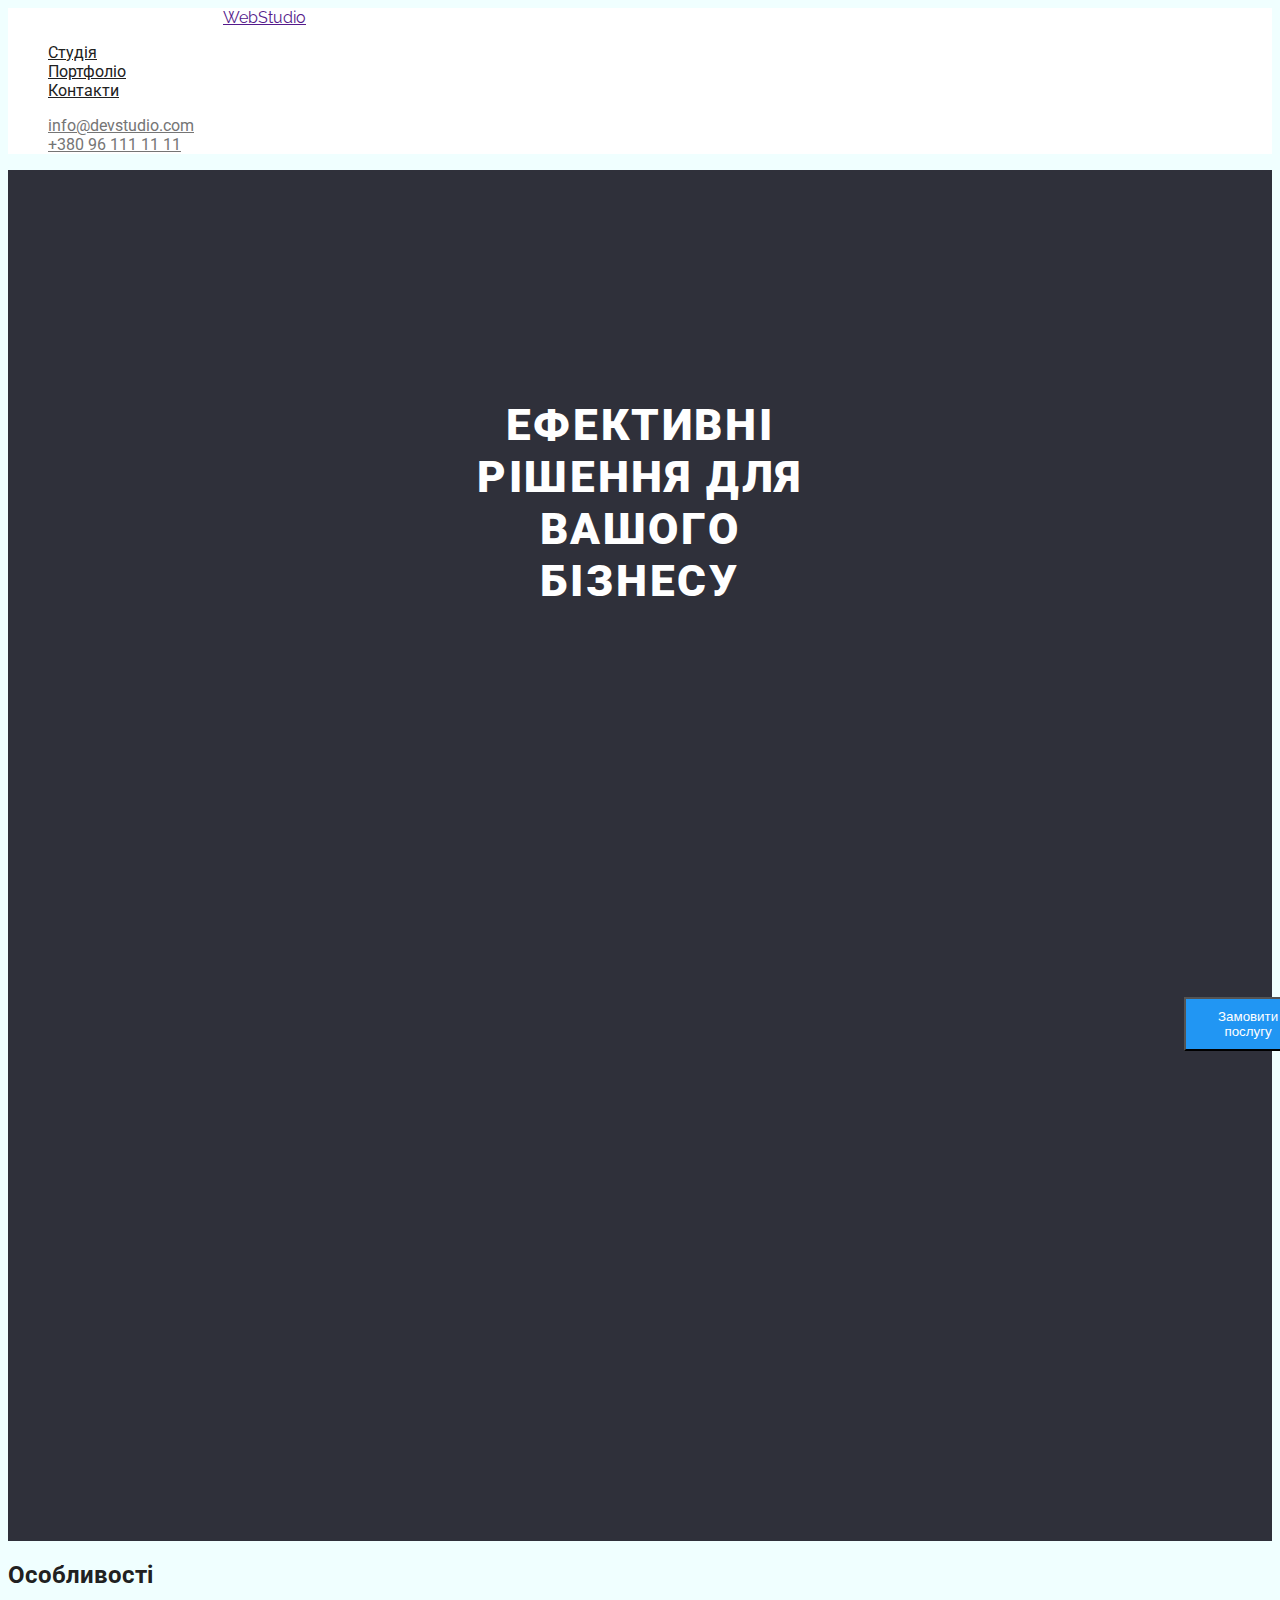
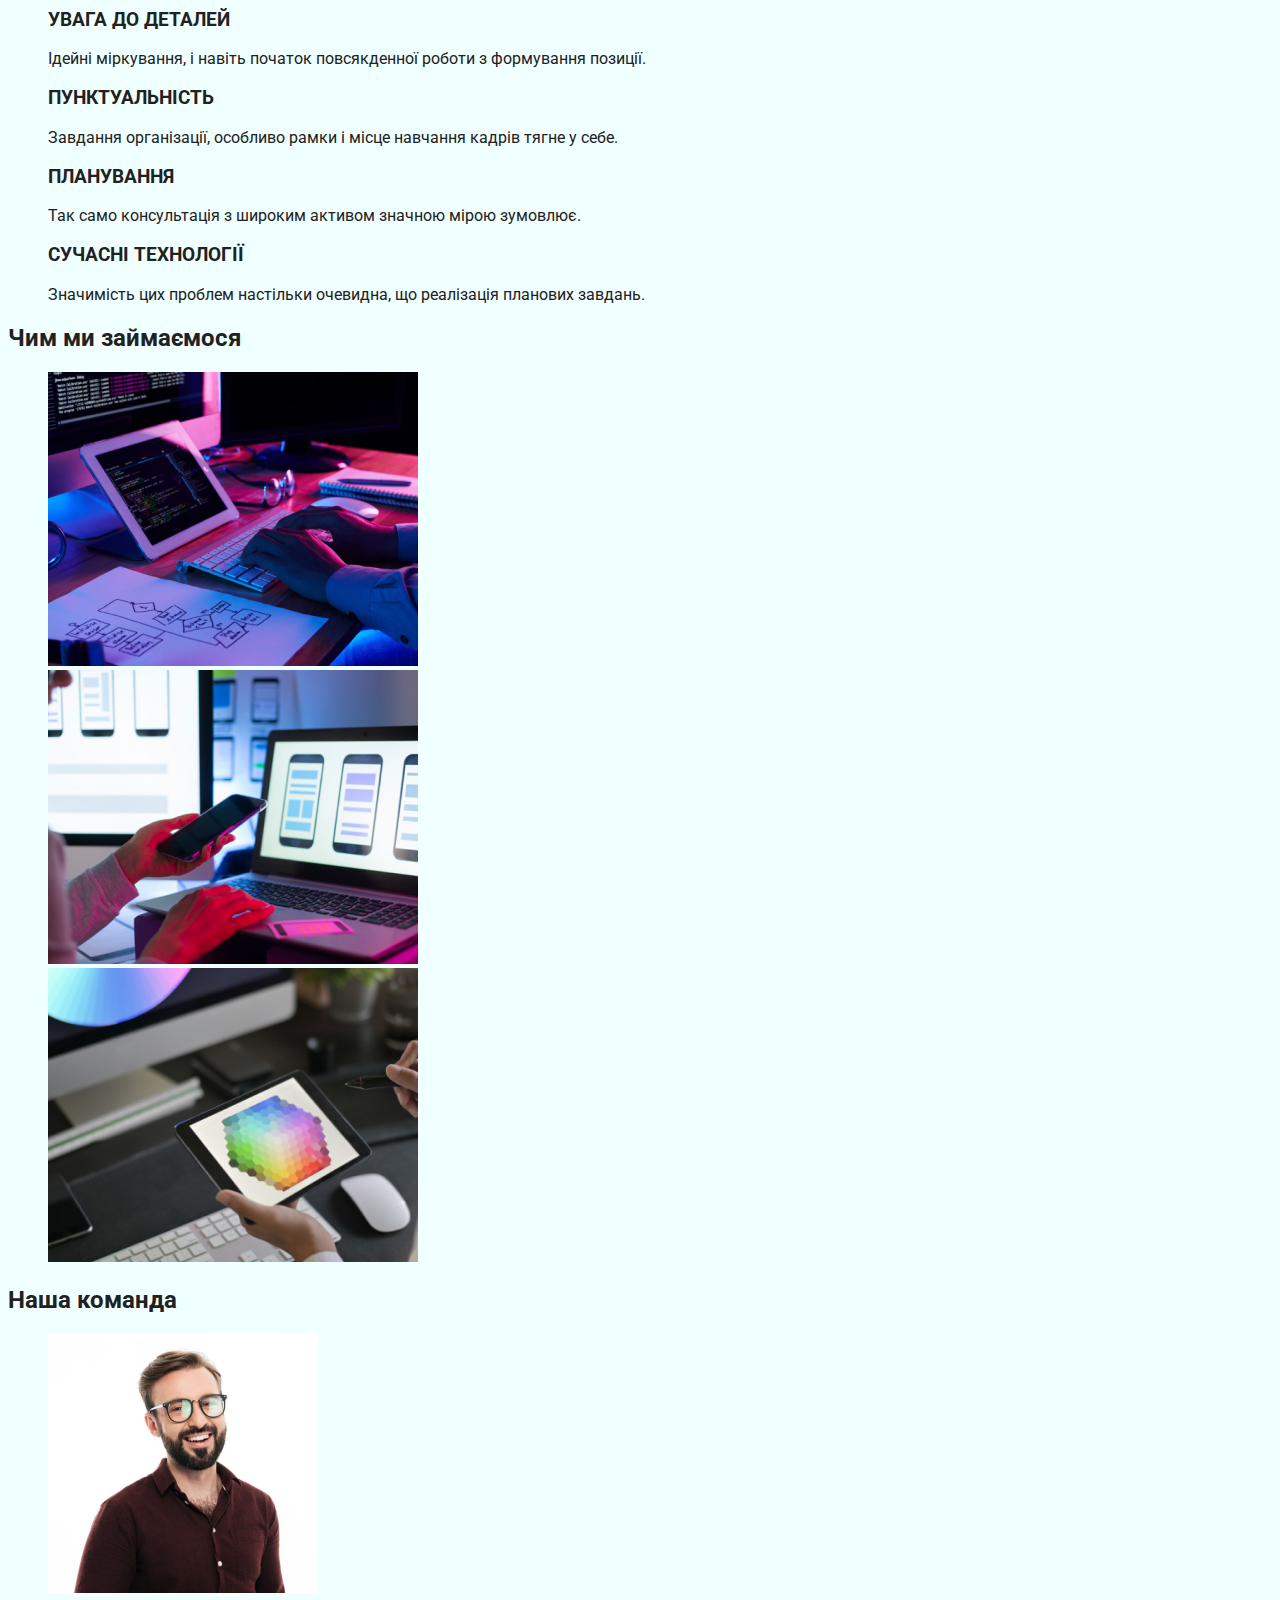
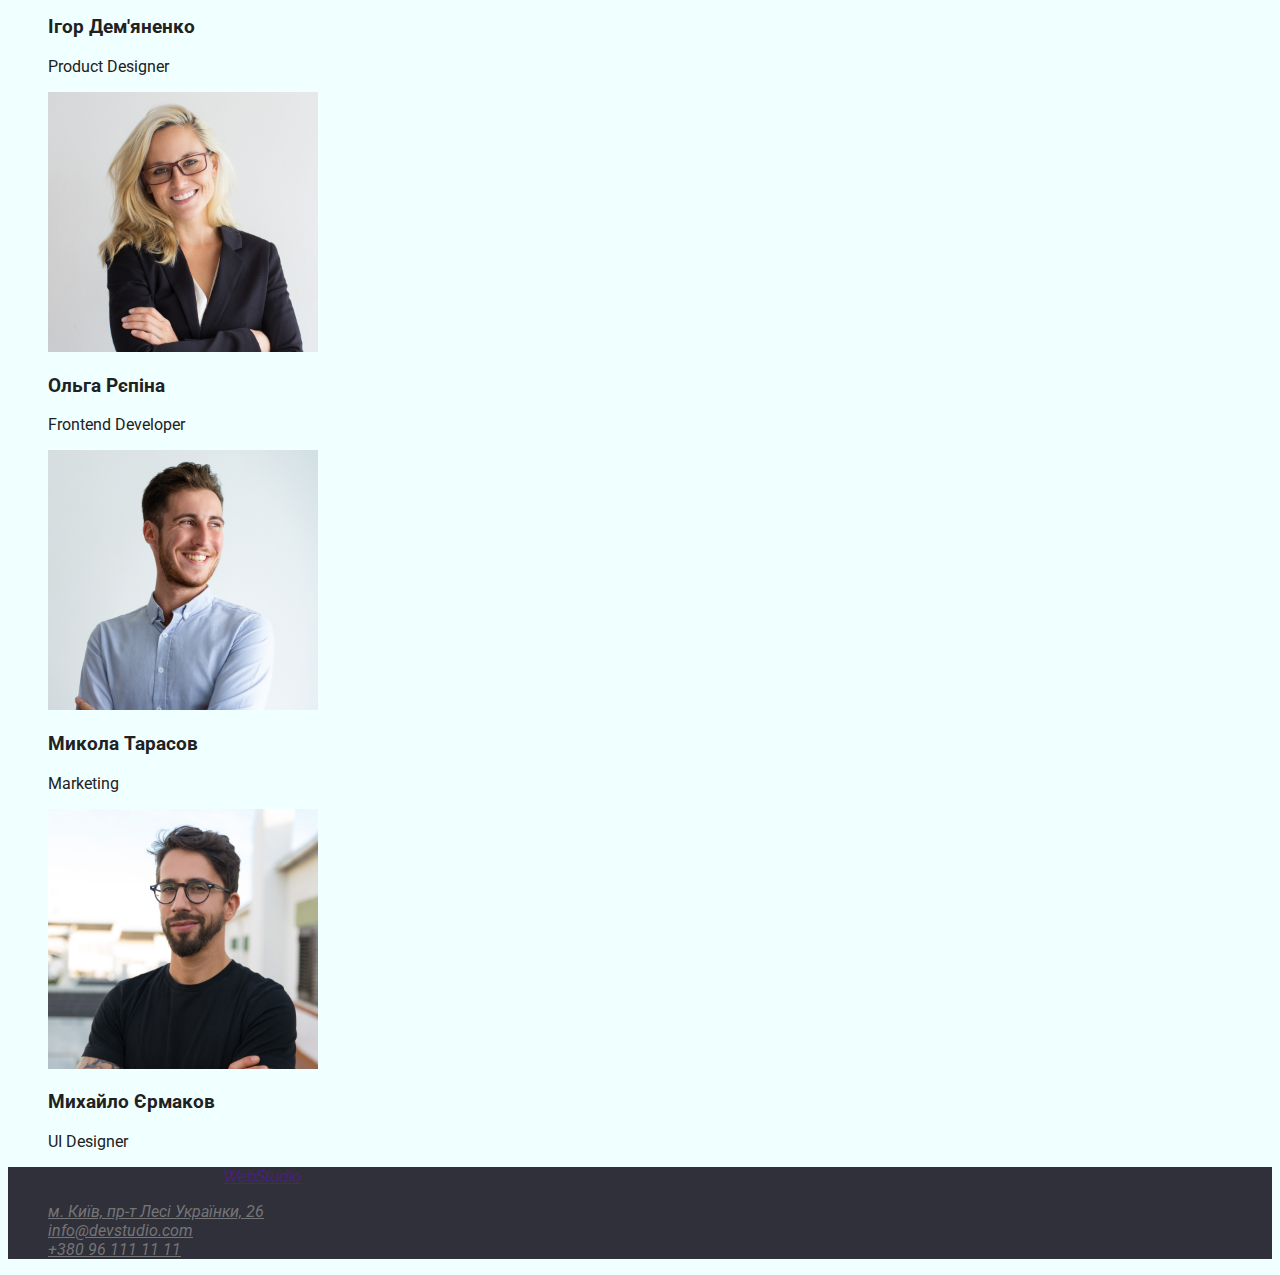
==== index.html @ 6a6d9fbb "first commit" ====
<!DOCTYPE html>
<html lang="en">
<head>
    <meta charset="UTF-8">
    <meta http-equiv="X-UA-Compatible" content="IE=edge">
    <meta name="viewport" content="width=device-width, initial-scale=1.0">
    <title>WebStudio</title>
    <link rel="preconnect" href="https://fonts.googleapis.com"> 
    <link href="https://fonts.googleapis.com/css2?family=Raleway:wght@700&family=Roboto:wght@400;500;700;900&display=swap" rel="stylesheet">
    <link rel="stylesheet" href="./css/styles.css" />

</head>
<body>
    <!-- Шапка сайту -->
    <header class="page-header">
        <a href="" class="logo">Web<span>Studio</span></a>

        <nav>
            <!-- Навігація -->
          <ul class="site-nav list">
            <li><a href="./index.html" class="nav-link">Студія</a></li>
            <li><a href="./portfolio.html" class="nav-link">Портфоліо</a></li>
            <li><a href="" class="nav-link">Контакти</a></li>
          </ul>
        </nav>
        <ul class="auth-nav list"> 
            <li><a href="mailto:info@devstudio.com" class="auth-link">info@devstudio.com</a></li>
            <li><a href="tel:+380961111111" class="auth-link">+380 96 111 11 11</a></li>
        </ul>
      </header>
  
      <main>
        <!-- Герой -->
        <section class="hero">
          <h1 class="hero-title">Ефективні рішення для вашого бізнесу</h1>
          <button type="button" class="service">Замовити послугу</button>
        </section>

        
  
        <!-- Особливості -->
        <section class="section">
          <h2 class="section-title">Особливості</h2>
  
          <ul class="list">
            <li>
              <h3 class="title">УВАГА ДО ДЕТАЛЕЙ</h3>
              <p class="text">
                Ідейні міркування, і навіть початок повсякденної роботи з формування позиції.
              </p>
            </li>
            <li>
              <h3 class="title">ПУНКТУАЛЬНІСТЬ</h3>
              <p class="text">
                Завдання організації, особливо рамки і місце навчання кадрів тягне у себе.
              </p>
            </li>
            <li>
              <h3 class="title">ПЛАНУВАННЯ</h3>
              <p class="text">
                Так само консультація з широким активом значною мірою зумовлює.
            </li>
            <li>
              <h3 class="title">СУЧАСНІ ТЕХНОЛОГІЇ </h3>
              <p class="text">
                Значимість цих проблем настільки очевидна, що реалізація планових завдань.
              </p>
            </li>
          </ul>
        </section>
  
        <!-- Чим ми займаємося -->
        <section class="section">
          <h2 class="section-title">Чим ми займаємося</h2>
  
          <ul class="list">
            <li>
              <img src="images/img.jpg" alt="Програміст працює на ноутбуці" 
              width="370"
              height="294"
               />
            </li>
            <li>
              <img src="images/img2.jpg" alt="Дизайнери розробляють додатки для смартфонів"
              width="370"
              height="294"
              >
            </li>
            <li>
                <img src="images/img3.jpg" alt="Дизайнер працює над кольором" 
                width="370"
                height="294"
                />
              </li>
          </ul>
        </section>
  
        <!-- Наша команда -->
        <section class="section">
          <h2 class="section-title">Наша команда</h2>
    
          <ul class="list">
            <li>
              <img src="./images/img_igor.jpg" alt="Студія"
                width="270"
                height="260"
              />
              <h3 class="subtitle">Ігор Дем'яненко</h3>
                <p lang="en">Product Designer</p>
            </li>
            <li>
                <img src="./images/img_olga.jpg" alt="Студія"
                width="270"
                height="260"
              />
              <h3 class="subtitle">Ольга Рєпіна</h3>
              <p lang="en">Frontend Developer</p>
                
            </li>
            <li>
                
              <img src="./images/img_mykola.jpg" alt="Студія"
                width="270"
                height="260"
                />
                <h3 class="subtitle">Микола Тарасов</h3>
                <p lang="en">Marketing</p> 
            </li>
            <li>
                
                <img src="./images/img_myhailo.jpg" alt="Студія"
                width="270"
                height="260"
                />
                <h3 class="subtitle">Михайло Єрмаков</h3>
                <p lang="en">UI Designer</p>
            </li>
    
          </ul>
        </section>
      </main>

    <!-- Адрес -->
    <footer class="footer">
        <address>
          <a href="" class="logo">Web<span>Studio</span></a>
            <ul class="list">    
                
                <li><a href="" class="contacts">м. Київ, пр-т Лесі Українки, 26</a></li> 
                <li><a href="mailto:info@devstudio.com" class="contacts">info@devstudio.com</a></li>
                <li><a href="tel:+380961111111" class="contacts">+380 96 111 11 11</a></li>
                
            </ul>   
        </address>
            
      </footer>
</body>
</html>
---- css/styles.css ----
:root {
--primary-text-color: #212121;
--secondary-text-color: #757575;
--accent-color: #2196F3; 
--primary-bg-color: #ffffff;
}

body {
    background-color:azure;
    color: var(--primary-text-color);
    font-family: Roboto, sans-serif;
}

.list {
list-style: none;
}

/* Логотип */

.logo {
margin: 25px 1240px 25px 215px;
font-family: Raleway, sans-serif;
}

.page-header {
    background-color:#FFFFFF;
}

/* Навігація сайту */

.nav-link {
    color: var(--primary-text-color);
}

.nav-link:hover, 
.nav-link:focus {
color: var(--accent-color);
}

.auth-link {
    color: var(--secondary-text-color);
}

.auth-link:hover, 
.auth-link:focus {
    color: var(--accent-color);
}
 
/* Герой */

.hero {
    background-color: #2F303A;
    color: #FFFFFF;
    padding: 200px 452px 280px 452px;
}

.hero-title {
    font-style: normal;
    font-weight: 900;
    font-size: 44px;
    text-align: center;
    letter-spacing: 0.06em;
    text-transform: uppercase;
    color: #FFFFFF;
}

/* Кнопка */
.service {
    background-color: var(--accent-color);
    color: #ffffff;
    padding: 10px 32px 10px 32px;
    margin: 360px 724px 210px 724px;
}


/* Підвал сторінки */

.footer{
    background-color: #2F303A;
}

.contacts {
    color: var(--secondary-text-color);
}

.contacts:hover,
.contacts:focus {
    color: #ffffff;
}
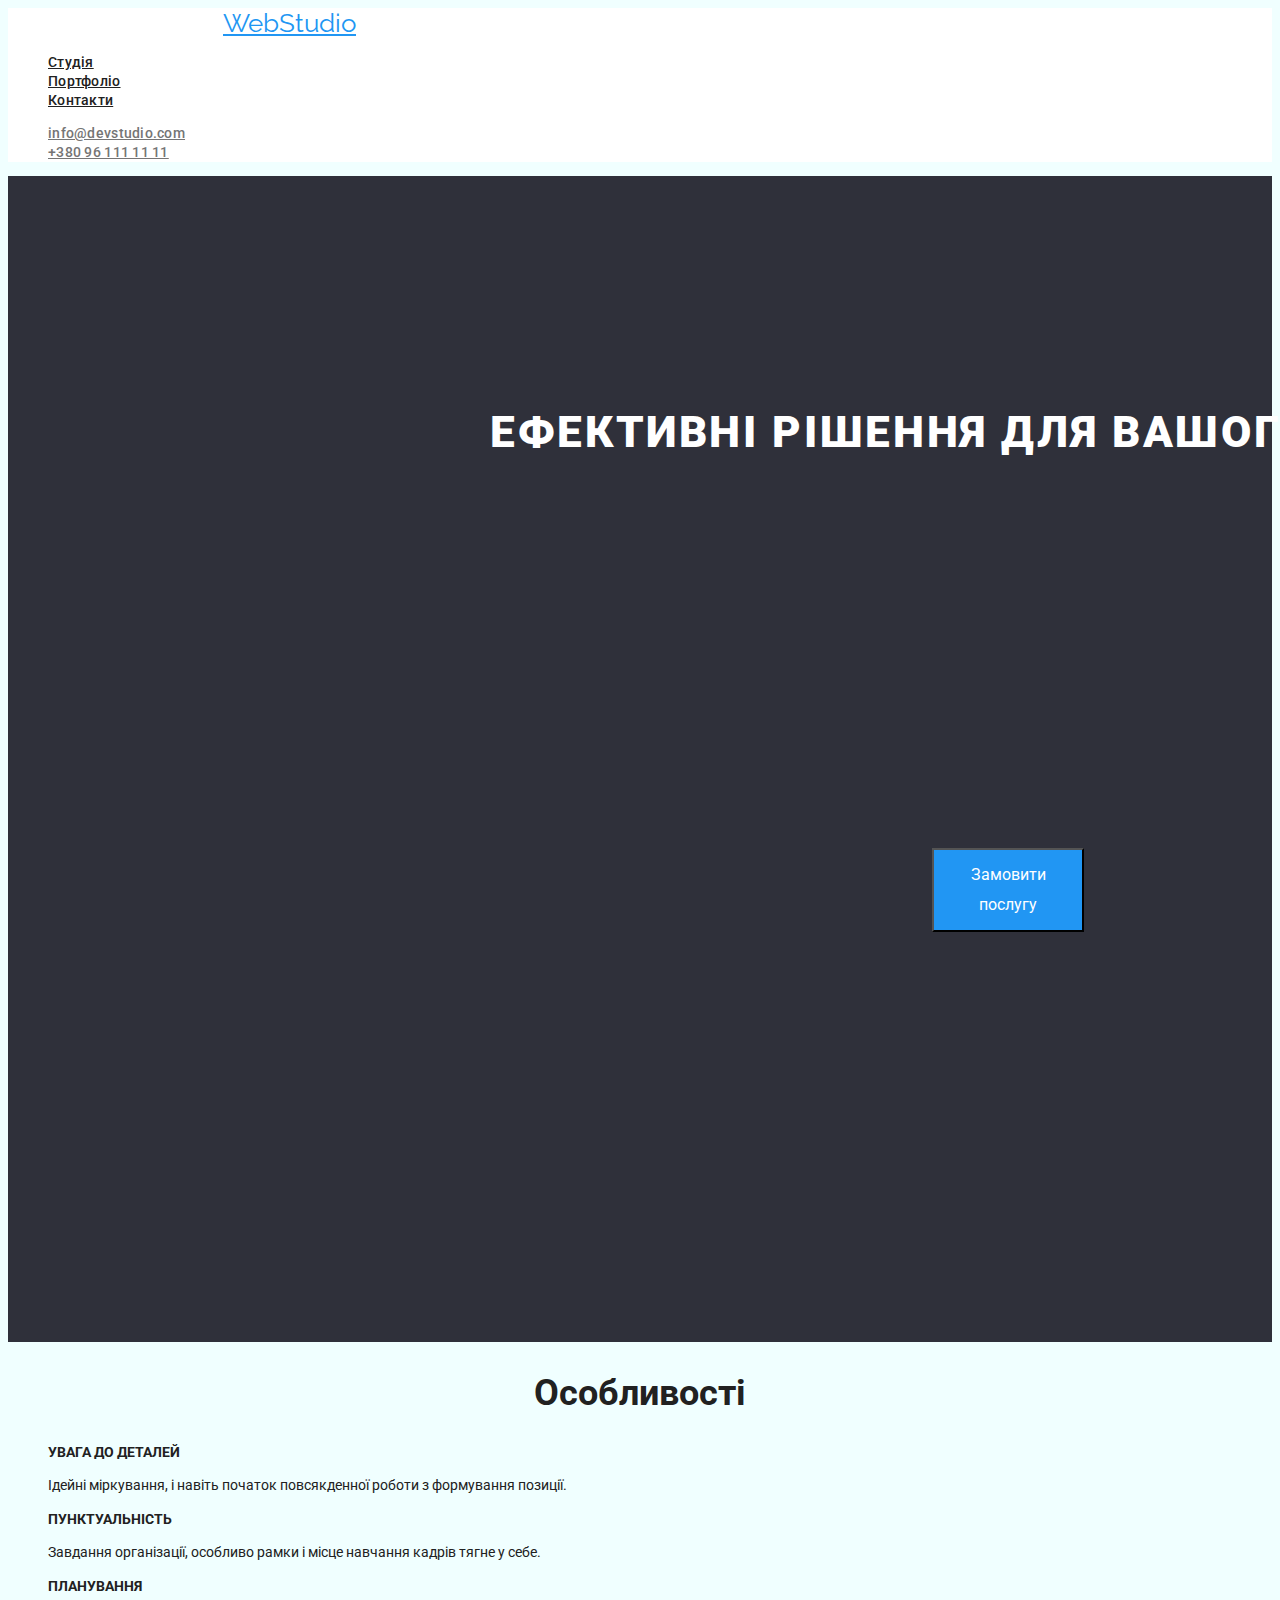
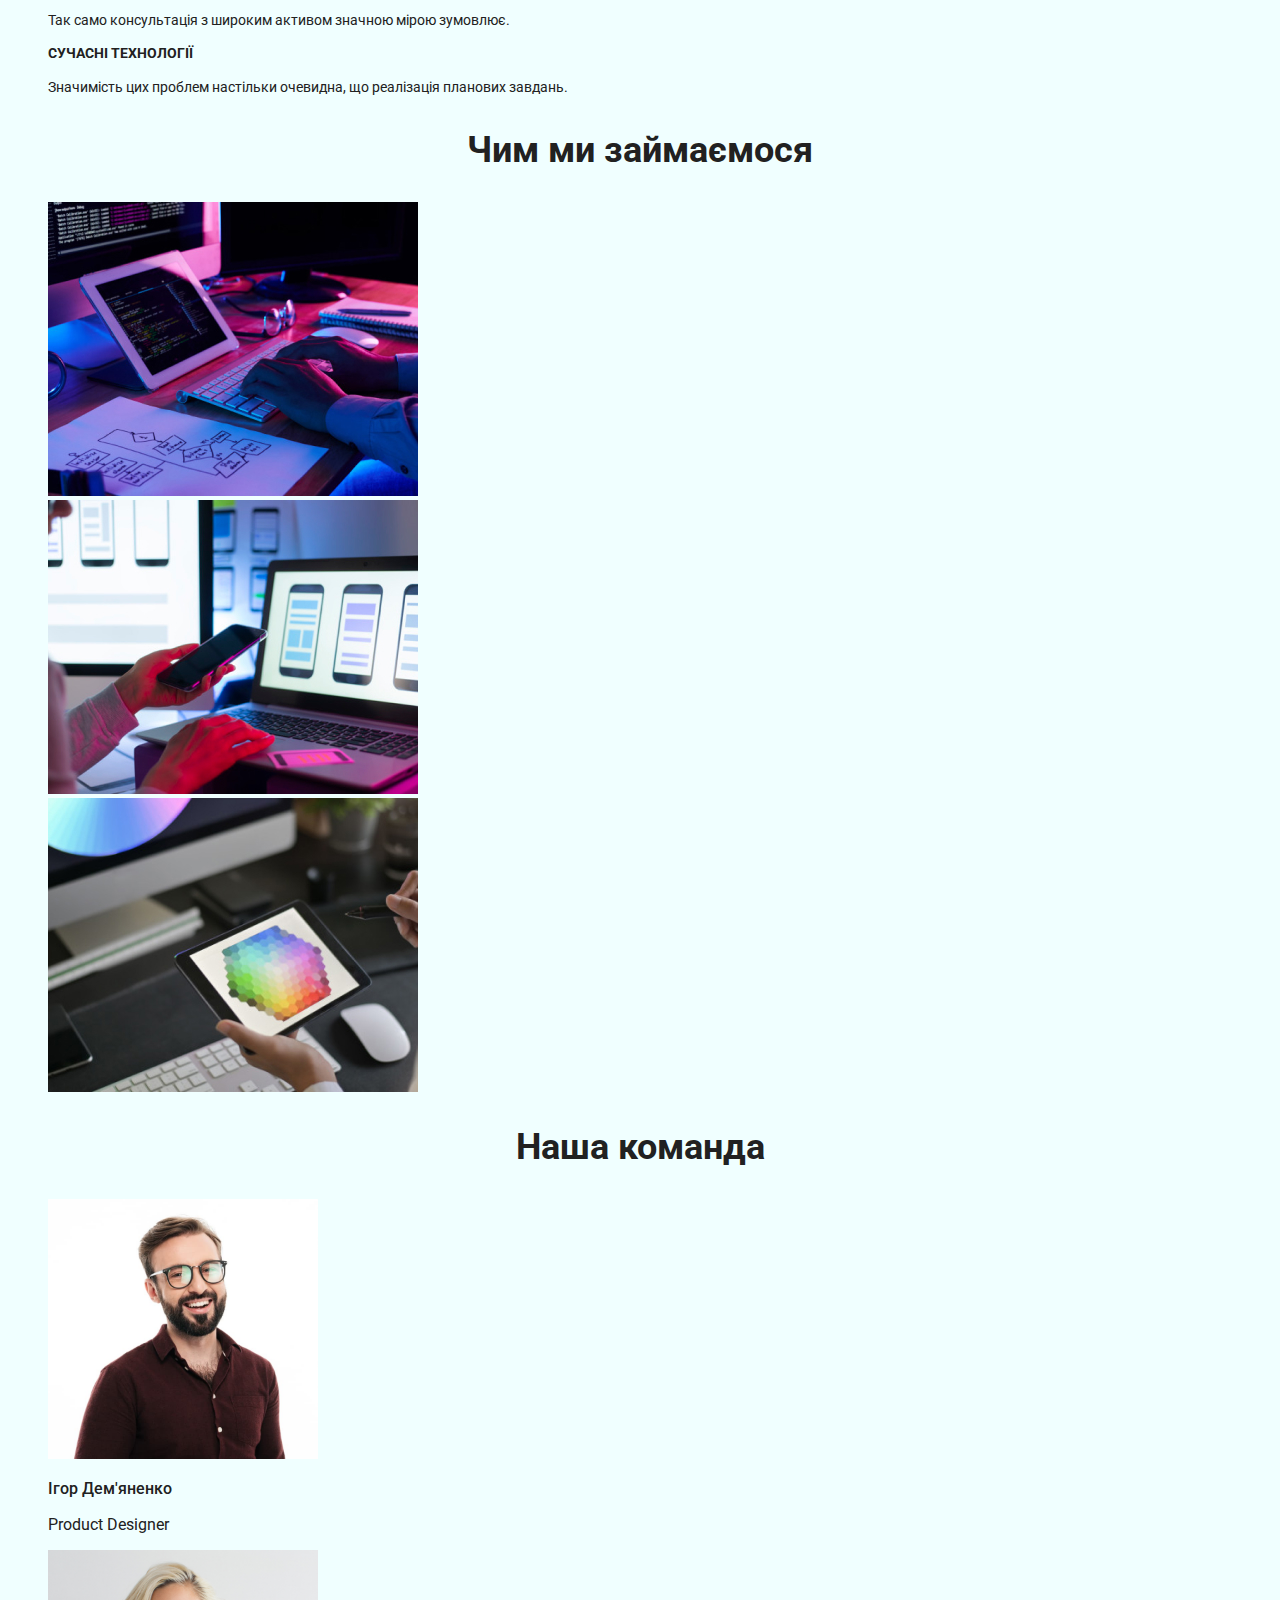
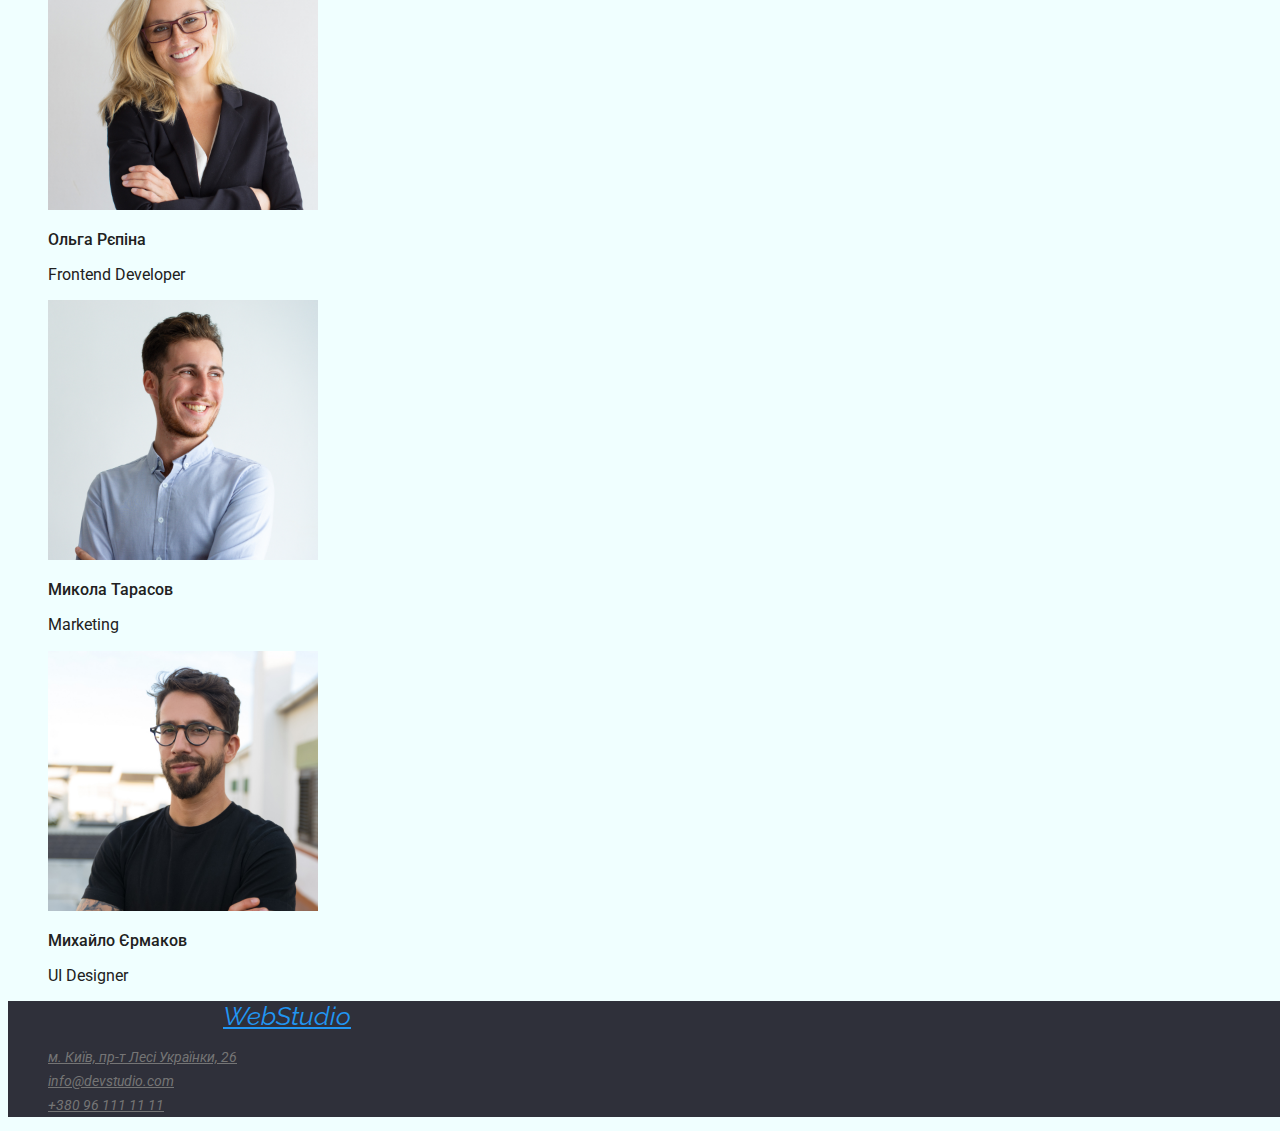
==== commit 6253d535: "SecondaryVersionHm02" ====
--- a/index.html
+++ b/index.html
@@ -32,8 +32,11 @@
       <main>
         <!-- Герой -->
         <section class="hero">
+        <div class="hero-box" >
           <h1 class="hero-title">Ефективні рішення для вашого бізнесу</h1>
           <button type="button" class="service">Замовити послугу</button>
+        </div>
+          
         </section>
 
         
@@ -106,7 +109,7 @@
                 height="260"
               />
               <h3 class="subtitle">Ігор Дем'яненко</h3>
-                <p lang="en">Product Designer</p>
+                <p class="profession" lang="en">Product Designer</p>
             </li>
             <li>
                 <img src="./images/img_olga.jpg" alt="Студія"
@@ -114,7 +117,7 @@
                 height="260"
               />
               <h3 class="subtitle">Ольга Рєпіна</h3>
-              <p lang="en">Frontend Developer</p>
+              <p class="profession" lang="en">Frontend Developer</p>
                 
             </li>
             <li>
@@ -124,7 +127,7 @@
                 height="260"
                 />
                 <h3 class="subtitle">Микола Тарасов</h3>
-                <p lang="en">Marketing</p> 
+                <p class="profession" lang="en">Marketing</p> 
             </li>
             <li>
                 
@@ -133,7 +136,7 @@
                 height="260"
                 />
                 <h3 class="subtitle">Михайло Єрмаков</h3>
-                <p lang="en">UI Designer</p>
+                <p class="profession" lang="en">UI Designer</p>
             </li>
     
           </ul>
@@ -144,7 +147,7 @@
     <footer class="footer">
         <address>
           <a href="" class="logo">Web<span>Studio</span></a>
-            <ul class="list">    
+            <ul class="list footer-nav">    
                 
                 <li><a href="" class="contacts">м. Київ, пр-т Лесі Українки, 26</a></li> 
                 <li><a href="mailto:info@devstudio.com" class="contacts">info@devstudio.com</a></li>
--- a/css/styles.css
+++ b/css/styles.css
@@ -9,6 +9,7 @@
     background-color:azure;
     color: var(--primary-text-color);
     font-family: Roboto, sans-serif;
+    letter-spacing: 0,03em;
 }
 
 .list {
@@ -20,6 +21,9 @@
 .logo {
 margin: 25px 1240px 25px 215px;
 font-family: Raleway, sans-serif;
+font-size: 26px;
+line-height: 1.2; 
+color: #2196F3;
 }
 
 .page-header {
@@ -27,6 +31,14 @@
 }
 
 /* Навігація сайту */
+
+.site-nav,
+.auth-nav {
+ font-weight: 500;
+ font-size: 14px;
+ line-height: 1.36;
+ letter-spacing: 0.02em;
+}
 
 .nav-link {
     color: var(--primary-text-color);
@@ -51,11 +63,16 @@
 .hero {
     background-color: #2F303A;
     color: #FFFFFF;
-    padding: 200px 452px 280px 452px;
+    padding: 200px;
+}
+
+.hero-box {
+    width: 1600px;
+    letter-spacing: 0,06em;
 }
 
 .hero-title {
-    font-style: normal;
+    margin-bottom: 30px;
     font-weight: 900;
     font-size: 44px;
     text-align: center;
@@ -70,13 +87,55 @@
     color: #ffffff;
     padding: 10px 32px 10px 32px;
     margin: 360px 724px 210px 724px;
+    font-size: 16px;
+    line-height: 30px; 
+    font-family: inherit;
+    cursor: pointer;
 }
 
+/* Особливості */
+.title{
+font-weight: 700;
+font-size: 14px;
+line-height: 1.1;
+}
+
+.text {
+font-weight: 400;
+font-size: 14px;
+line-height: 1.7;
+}
+
+.section-title{
+    font-weight: 700;
+font-size: 36px;
+line-height: 1.2;
+text-align: center;
+}
+
+.subtitle{
+font-weight: 500;
+font-size: 16px;
+line-height: 1.2;
+}
+
+.profession{
+font-weight: 400;
+font-size: 16px;
+line-height: 1.2;  
+}
 
 /* Підвал сторінки */
 
 .footer{
-    background-color: #2F303A;
+background-color: #2F303A;
+width: 1600px;
+}
+
+.footer-nav{
+font-weight: 400;
+font-size: 14px;
+ line-height: 1.7;
 }
 
 .contacts {
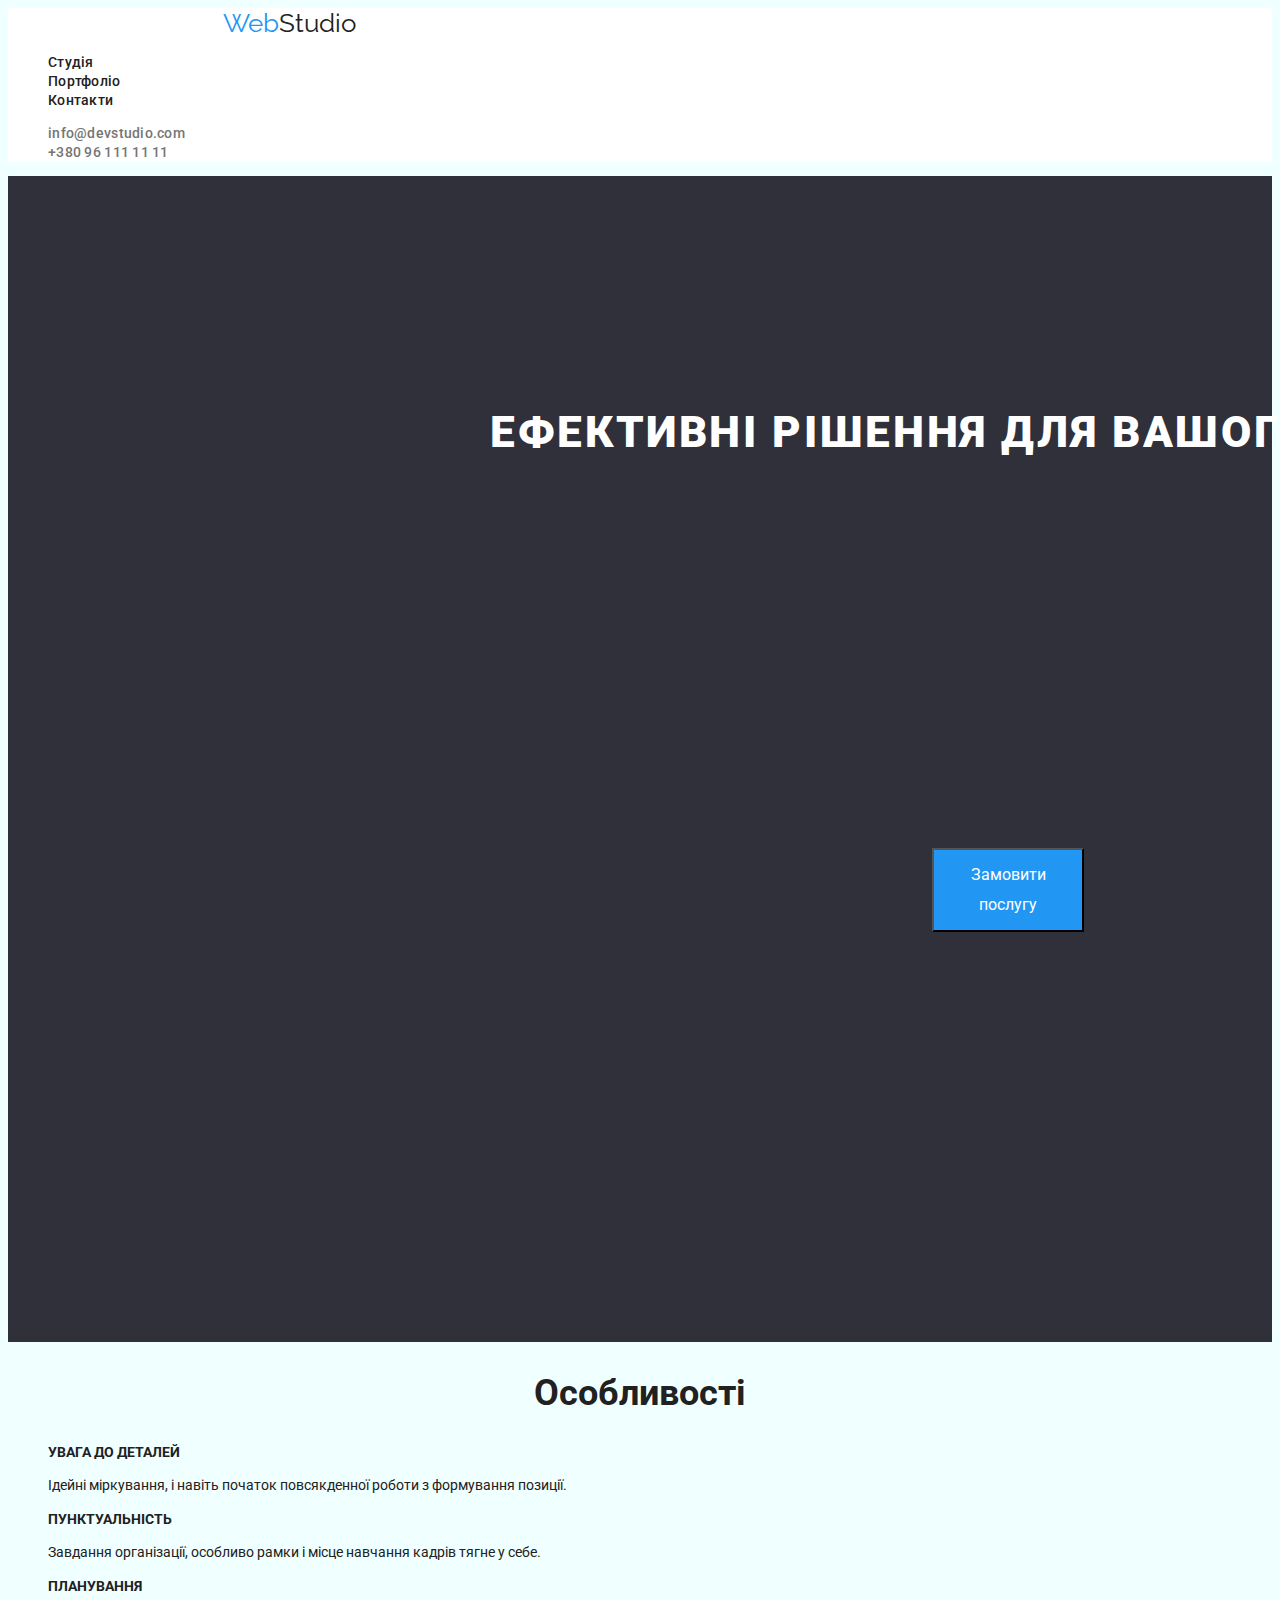
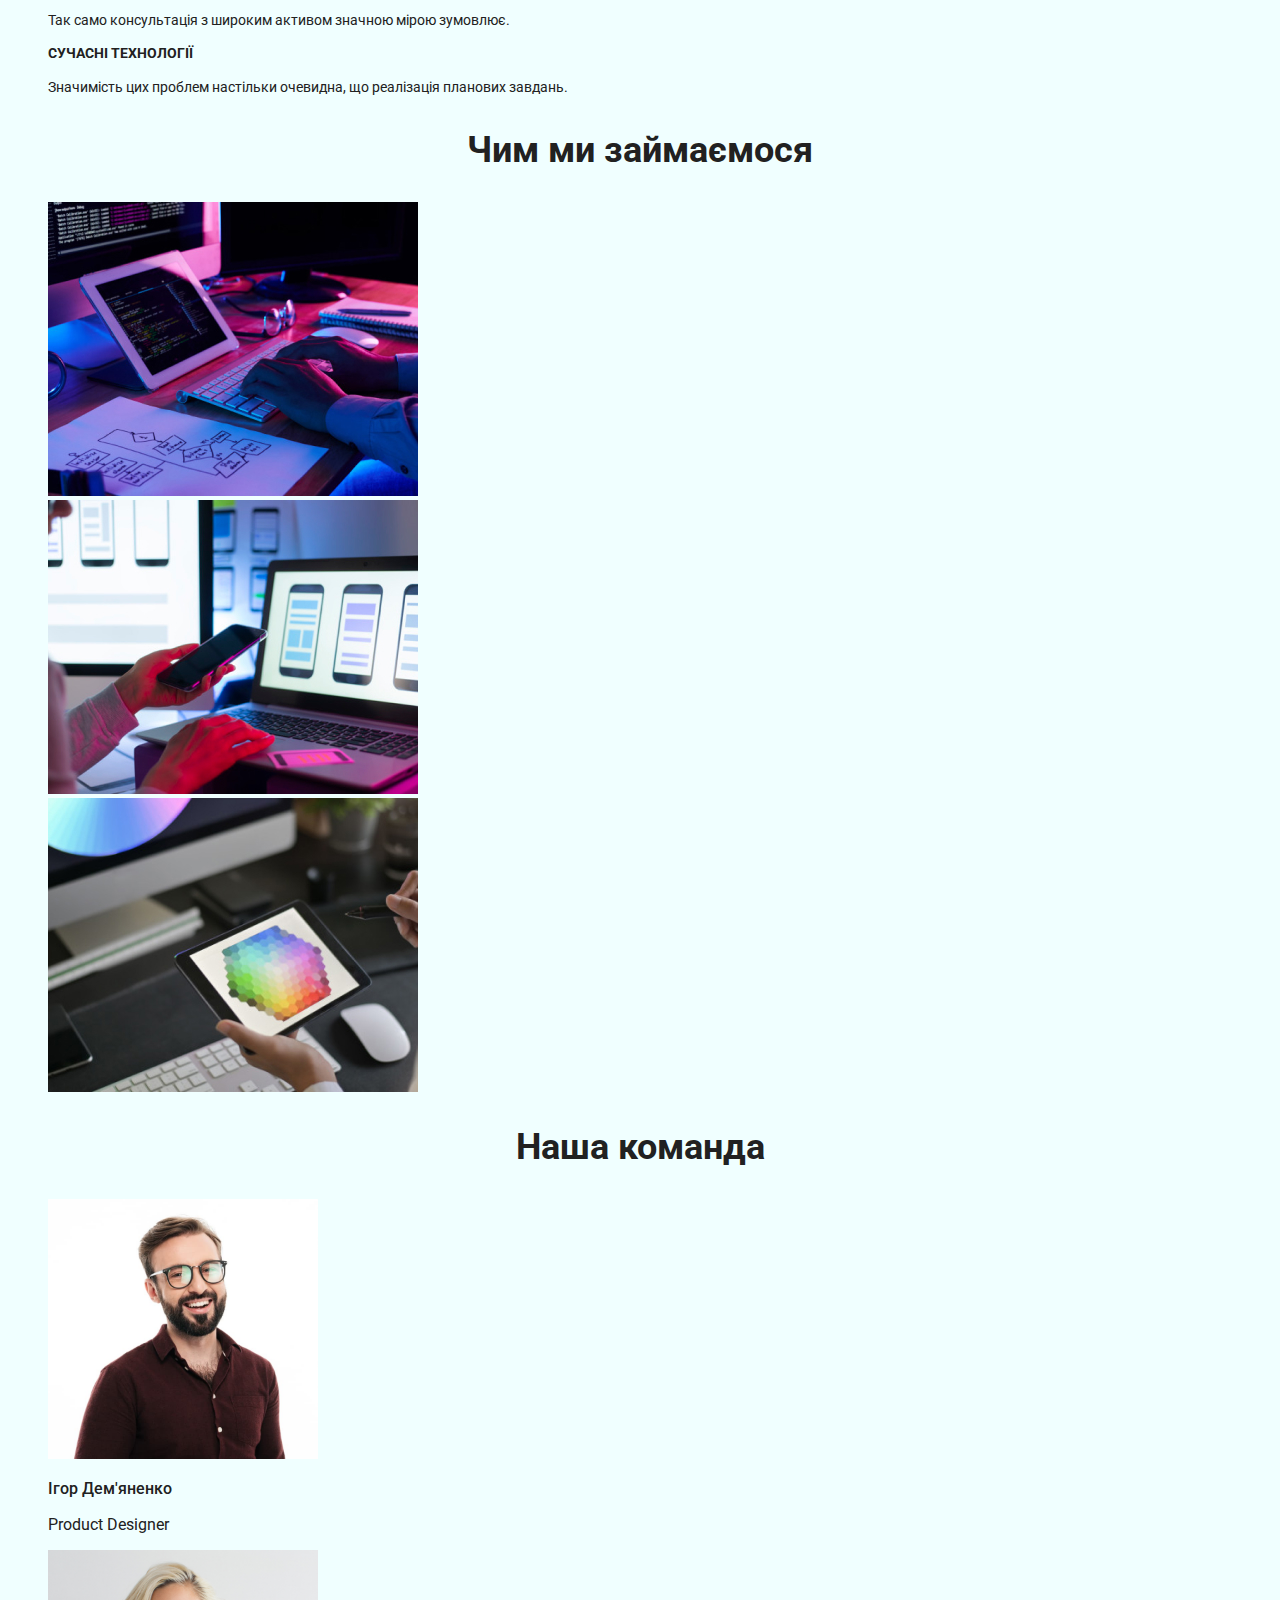
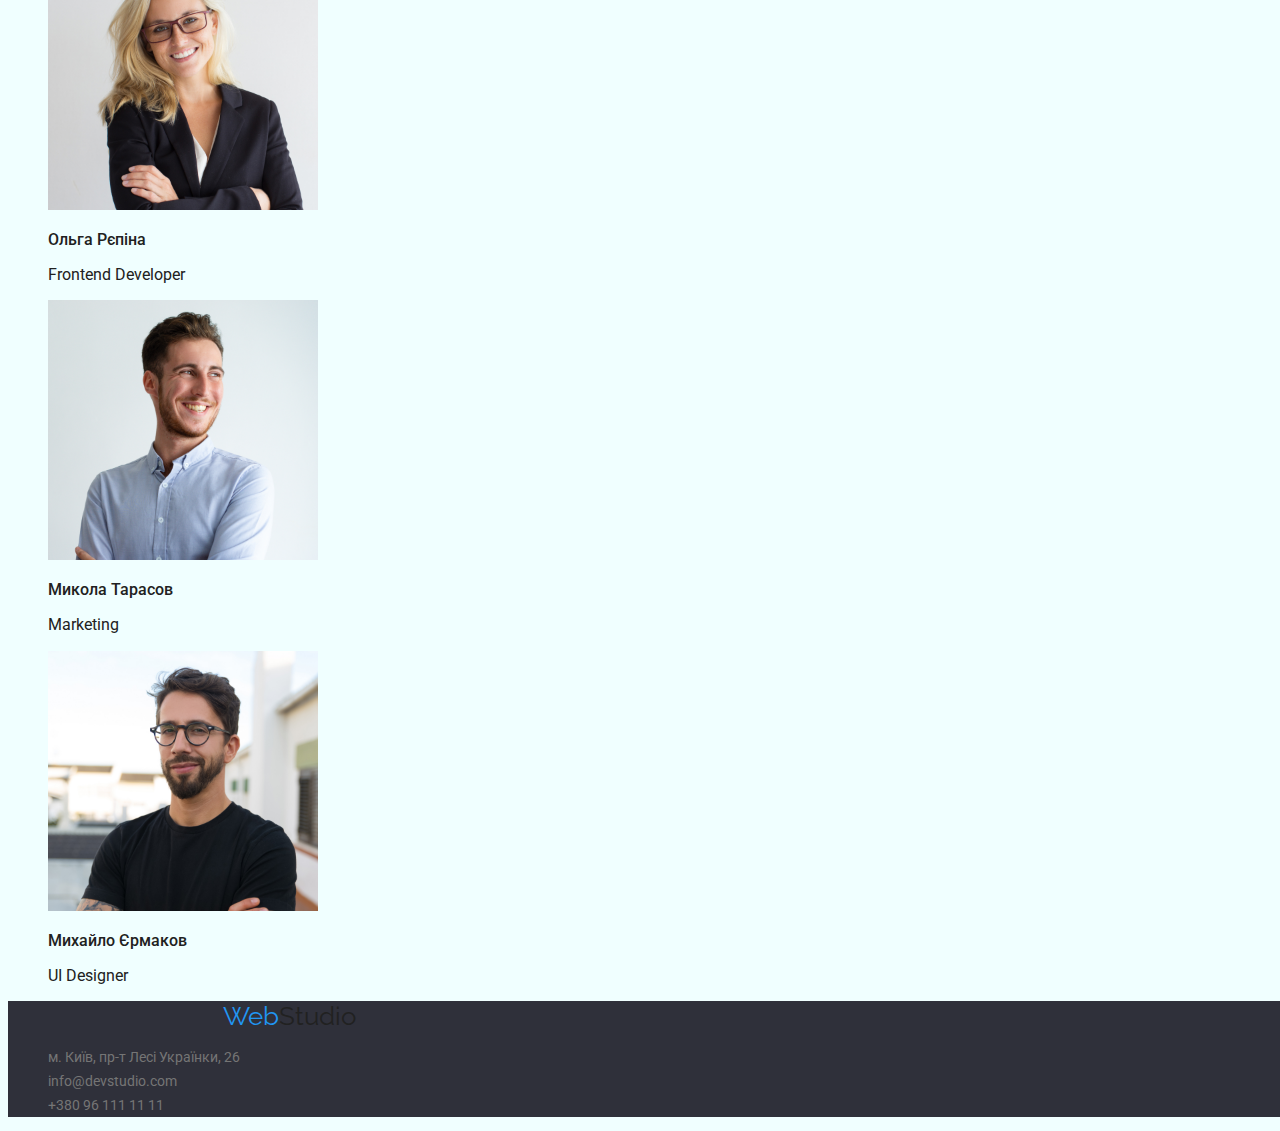
==== commit a669a76e: "Зміни в хедері та футері" ====
--- a/index.html
+++ b/index.html
@@ -5,7 +5,8 @@
     <meta http-equiv="X-UA-Compatible" content="IE=edge">
     <meta name="viewport" content="width=device-width, initial-scale=1.0">
     <title>WebStudio</title>
-    <link rel="preconnect" href="https://fonts.googleapis.com"> 
+    <link rel="preconnect" href="https://fonts.googleapis.com">
+    <link rel="preconnect" href="https://fonts.gstatic.com" crossorigin>
     <link href="https://fonts.googleapis.com/css2?family=Raleway:wght@700&family=Roboto:wght@400;500;700;900&display=swap" rel="stylesheet">
     <link rel="stylesheet" href="./css/styles.css" />
 
@@ -13,7 +14,7 @@
 <body>
     <!-- Шапка сайту -->
     <header class="page-header">
-        <a href="" class="logo">Web<span>Studio</span></a>
+        <a href="" class="logo">Web<span class="logo__decor">Studio</span></a>
 
         <nav>
             <!-- Навігація -->
@@ -146,7 +147,7 @@
     <!-- Адрес -->
     <footer class="footer">
         <address>
-          <a href="" class="logo">Web<span>Studio</span></a>
+          <a href="" class="logo">Web<span class="logo__decor">Studio</span></a>
             <ul class="list footer-nav">    
                 
                 <li><a href="" class="contacts">м. Київ, пр-т Лесі Українки, 26</a></li> 
--- a/css/styles.css
+++ b/css/styles.css
@@ -16,14 +16,25 @@
 list-style: none;
 }
 
+a {
+    text-decoration: none;
+}
+
 /* Логотип */
 
 .logo {
 margin: 25px 1240px 25px 215px;
+text-decoration: none;
 font-family: Raleway, sans-serif;
+font-style: normal;
 font-size: 26px;
 line-height: 1.2; 
 color: #2196F3;
+}
+
+.logo__decor {
+    font-style: normal;
+    color: var(--primary-text-color) ;
 }
 
 .page-header {
@@ -135,11 +146,12 @@
 .footer-nav{
 font-weight: 400;
 font-size: 14px;
- line-height: 1.7;
+line-height: 1.7;
 }
 
 .contacts {
     color: var(--secondary-text-color);
+    font-style: normal;
 }
 
 .contacts:hover,
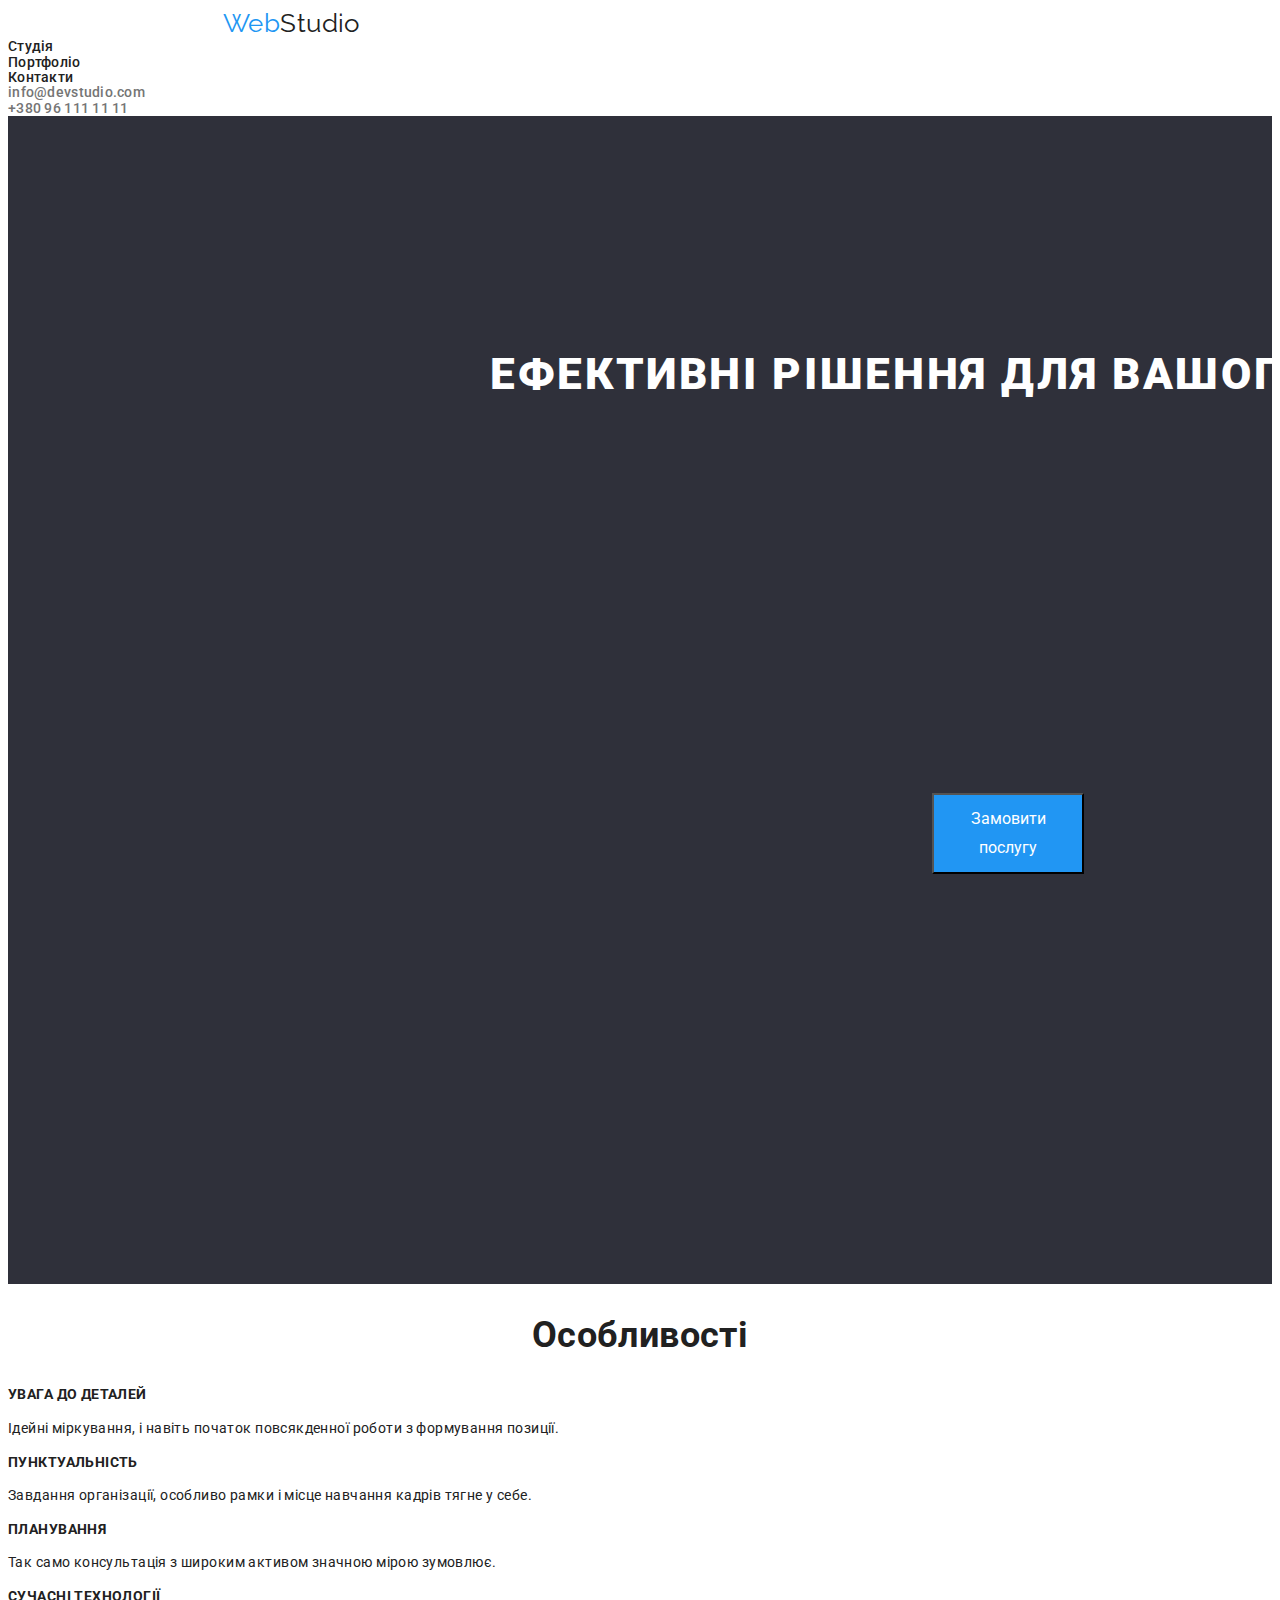
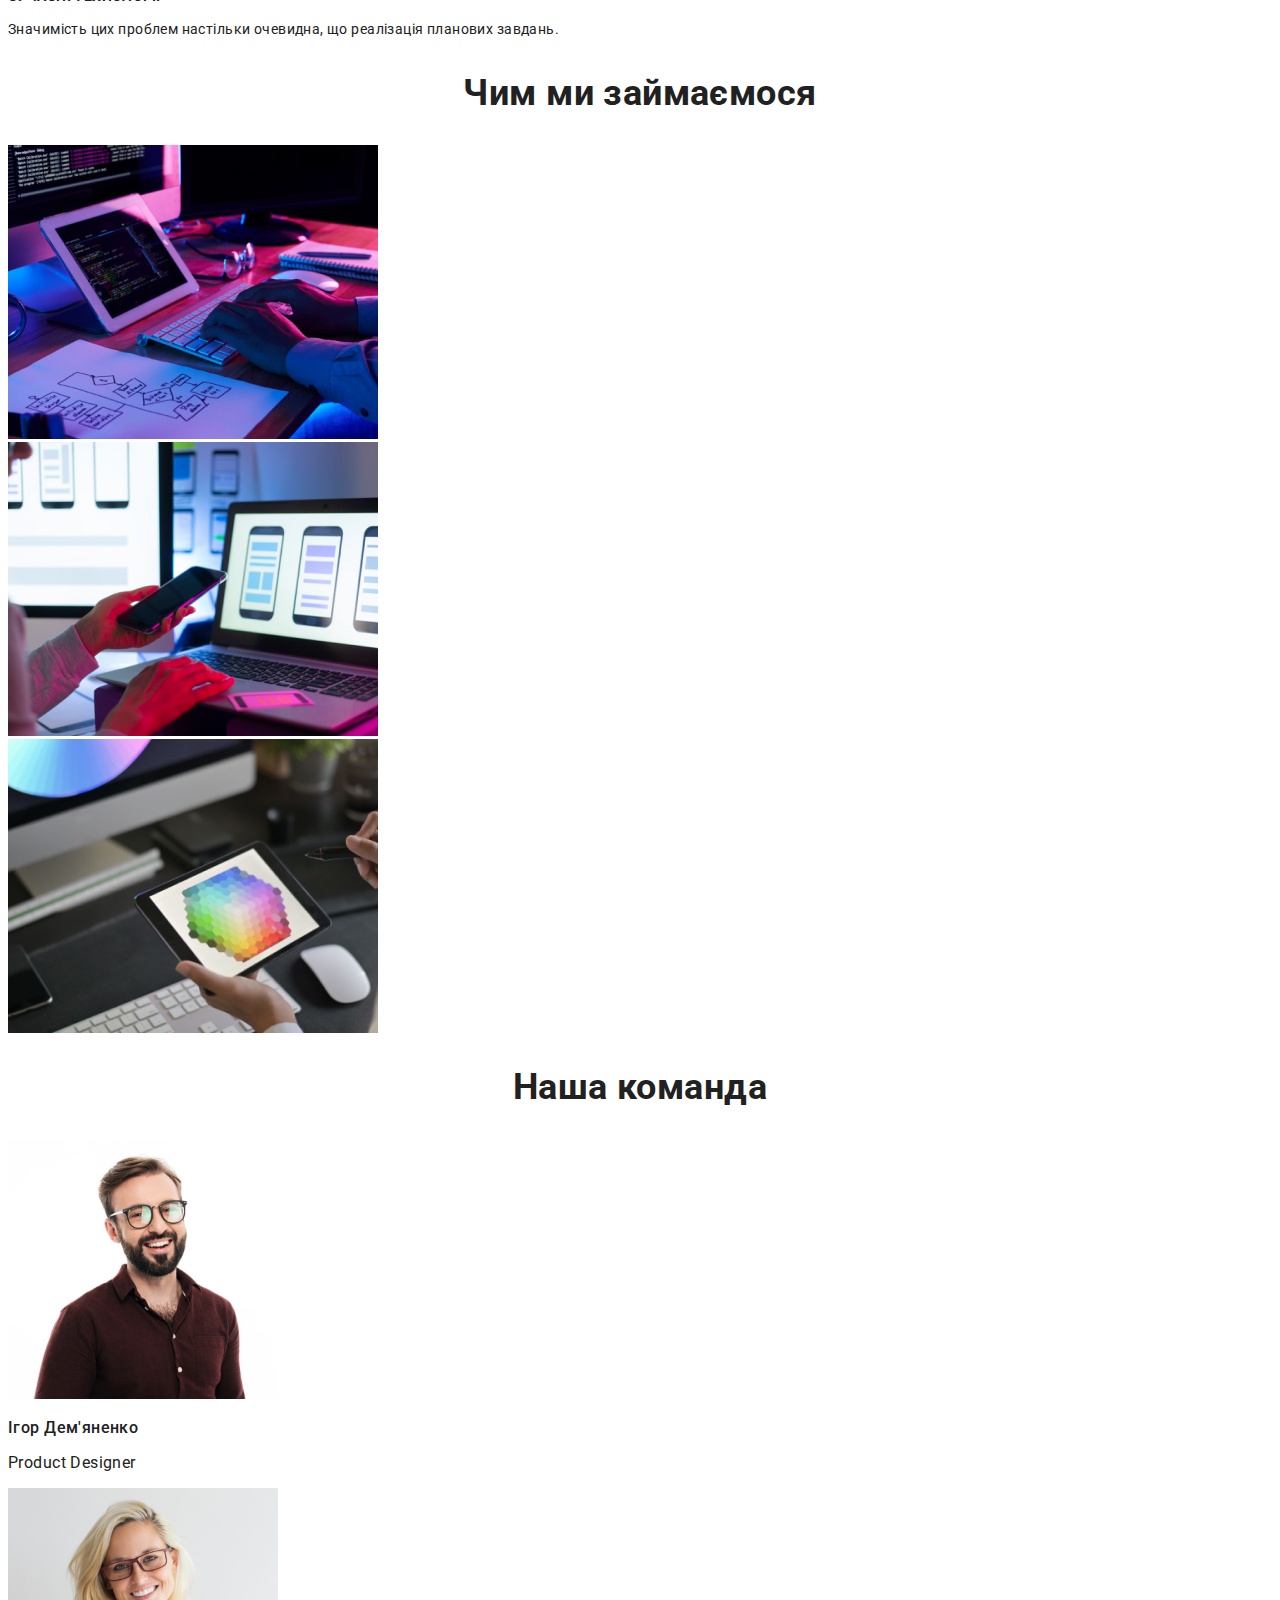
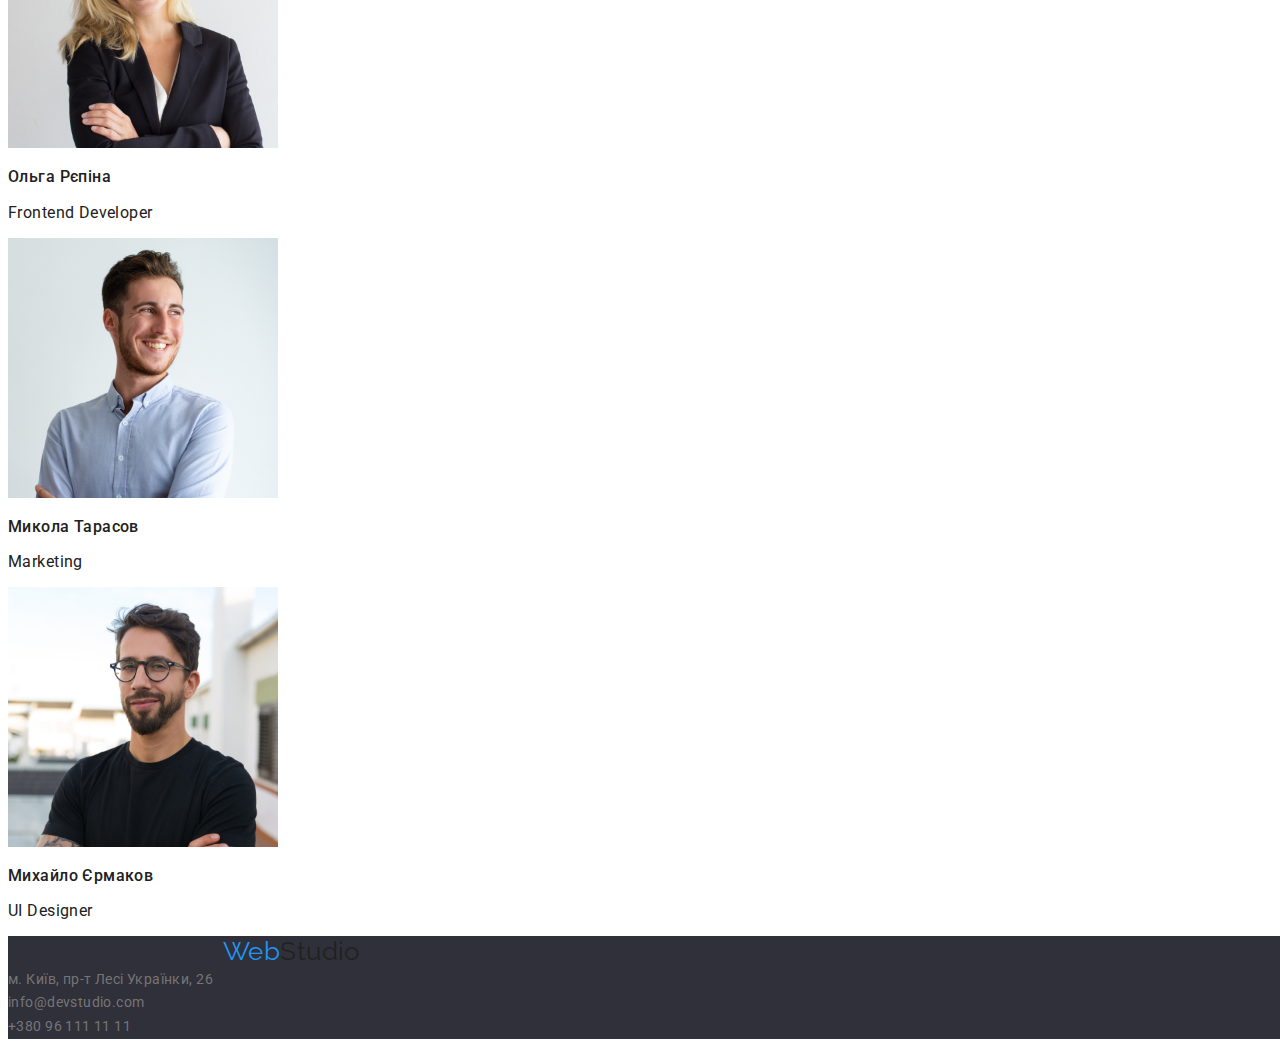
==== commit 6a273191: "Виправлення правок від ментора" ====
--- a/index.html
+++ b/index.html
@@ -8,7 +8,7 @@
     <link rel="preconnect" href="https://fonts.googleapis.com">
     <link rel="preconnect" href="https://fonts.gstatic.com" crossorigin>
     <link href="https://fonts.googleapis.com/css2?family=Raleway:wght@700&family=Roboto:wght@400;500;700;900&display=swap" rel="stylesheet">
-    <link rel="stylesheet" href="./css/styles.css" />
+    <link rel="stylesheet" href="./css/styles.css"/> 
 
 </head>
 <body>
@@ -82,7 +82,7 @@
               <img src="images/img.jpg" alt="Програміст працює на ноутбуці" 
               width="370"
               height="294"
-               />
+              />
             </li>
             <li>
               <img src="images/img2.jpg" alt="Дизайнери розробляють додатки для смартфонів"
--- a/css/styles.css
+++ b/css/styles.css
@@ -6,18 +6,25 @@
 }
 
 body {
-    background-color:azure;
+    background-color: var(--primary-bg-color) ;
     color: var(--primary-text-color);
-    font-family: Roboto, sans-serif;
-    letter-spacing: 0,03em;
+    font-family: 'Roboto', sans-serif;
+    font-size: 14px;
+    letter-spacing: 0.03em;
 }
 
 .list {
+margin: 0;
+padding: 0;
 list-style: none;
 }
 
 a {
     text-decoration: none;
+}
+
+.button {
+    cursor: pointer;
 }
 
 /* Логотип */
@@ -47,7 +54,7 @@
 .auth-nav {
  font-weight: 500;
  font-size: 14px;
- line-height: 1.36;
+ line-height: 1.1;
  letter-spacing: 0.02em;
 }
 
@@ -86,6 +93,7 @@
     margin-bottom: 30px;
     font-weight: 900;
     font-size: 44px;
+    line-height: 1.3;
     text-align: center;
     letter-spacing: 0.06em;
     text-transform: uppercase;
@@ -99,9 +107,8 @@
     padding: 10px 32px 10px 32px;
     margin: 360px 724px 210px 724px;
     font-size: 16px;
-    line-height: 30px; 
+    line-height: 1.8; 
     font-family: inherit;
-    cursor: pointer;
 }
 
 /* Особливості */
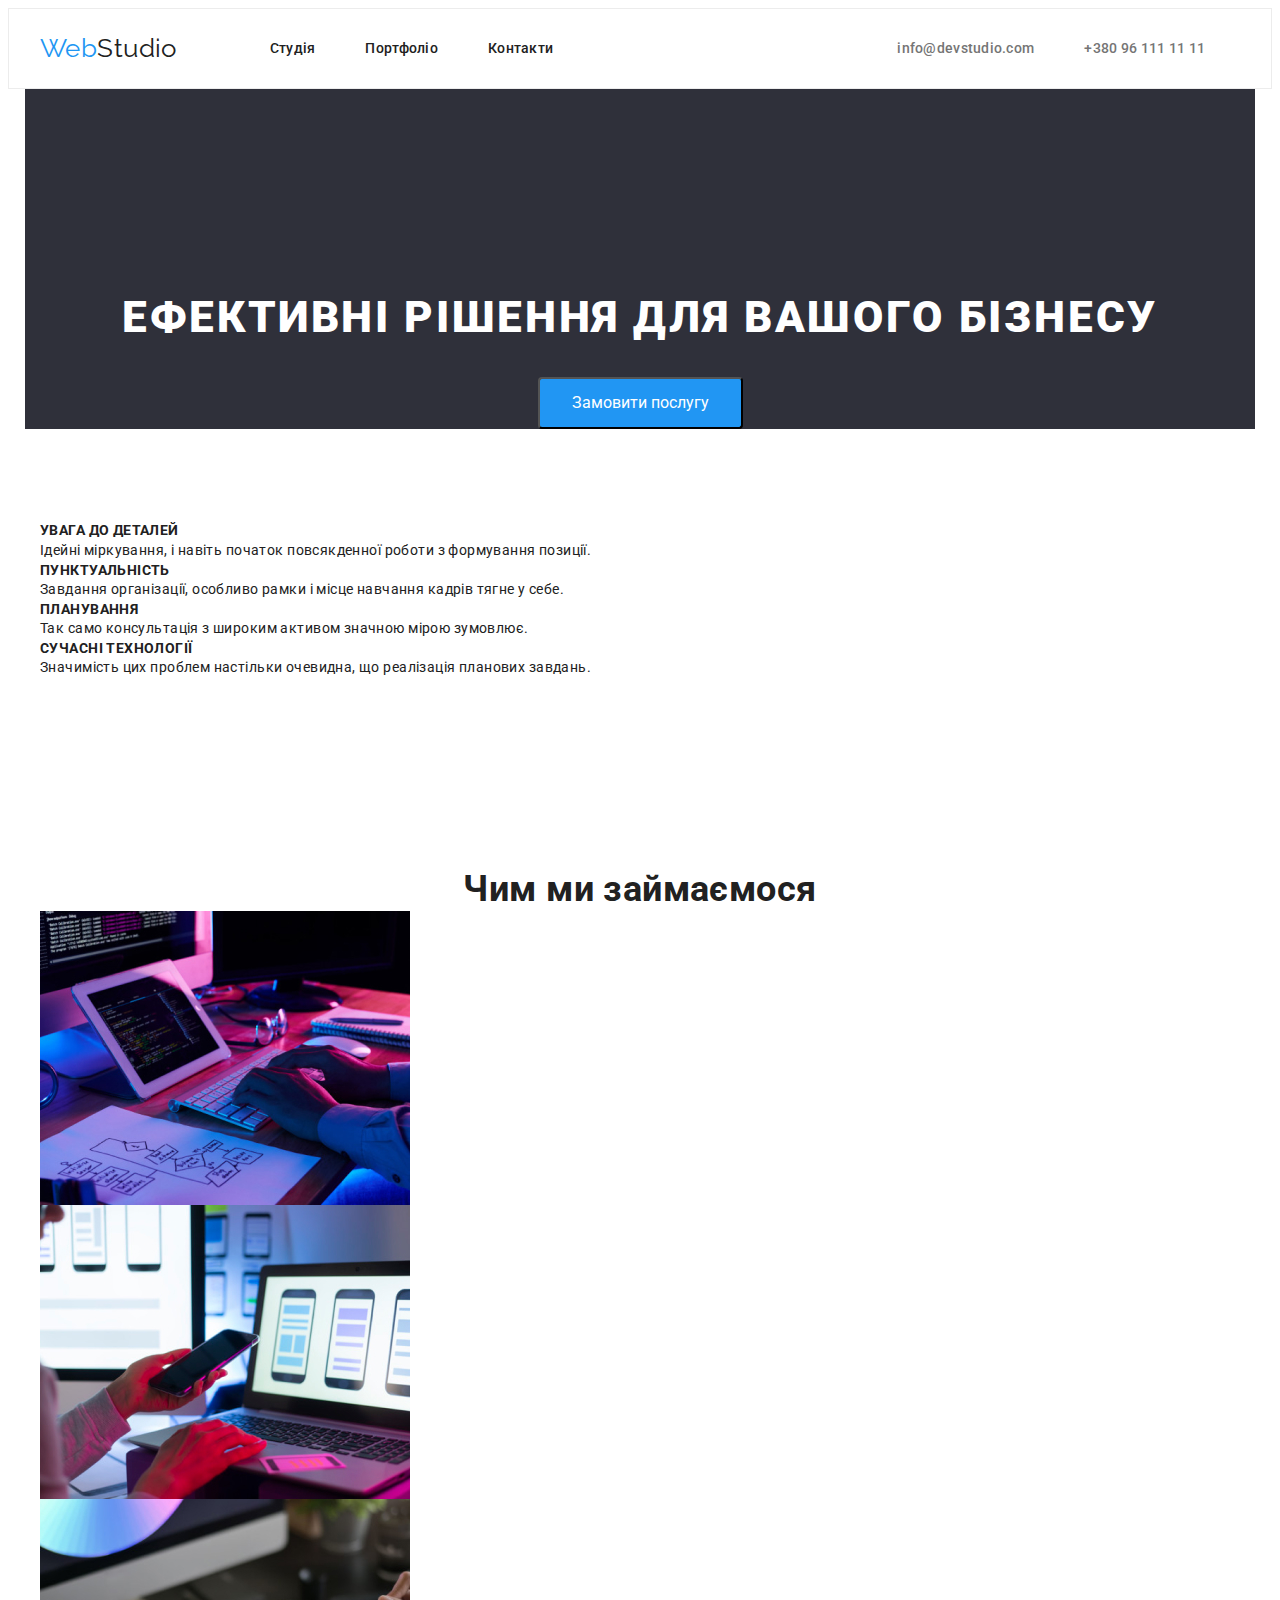
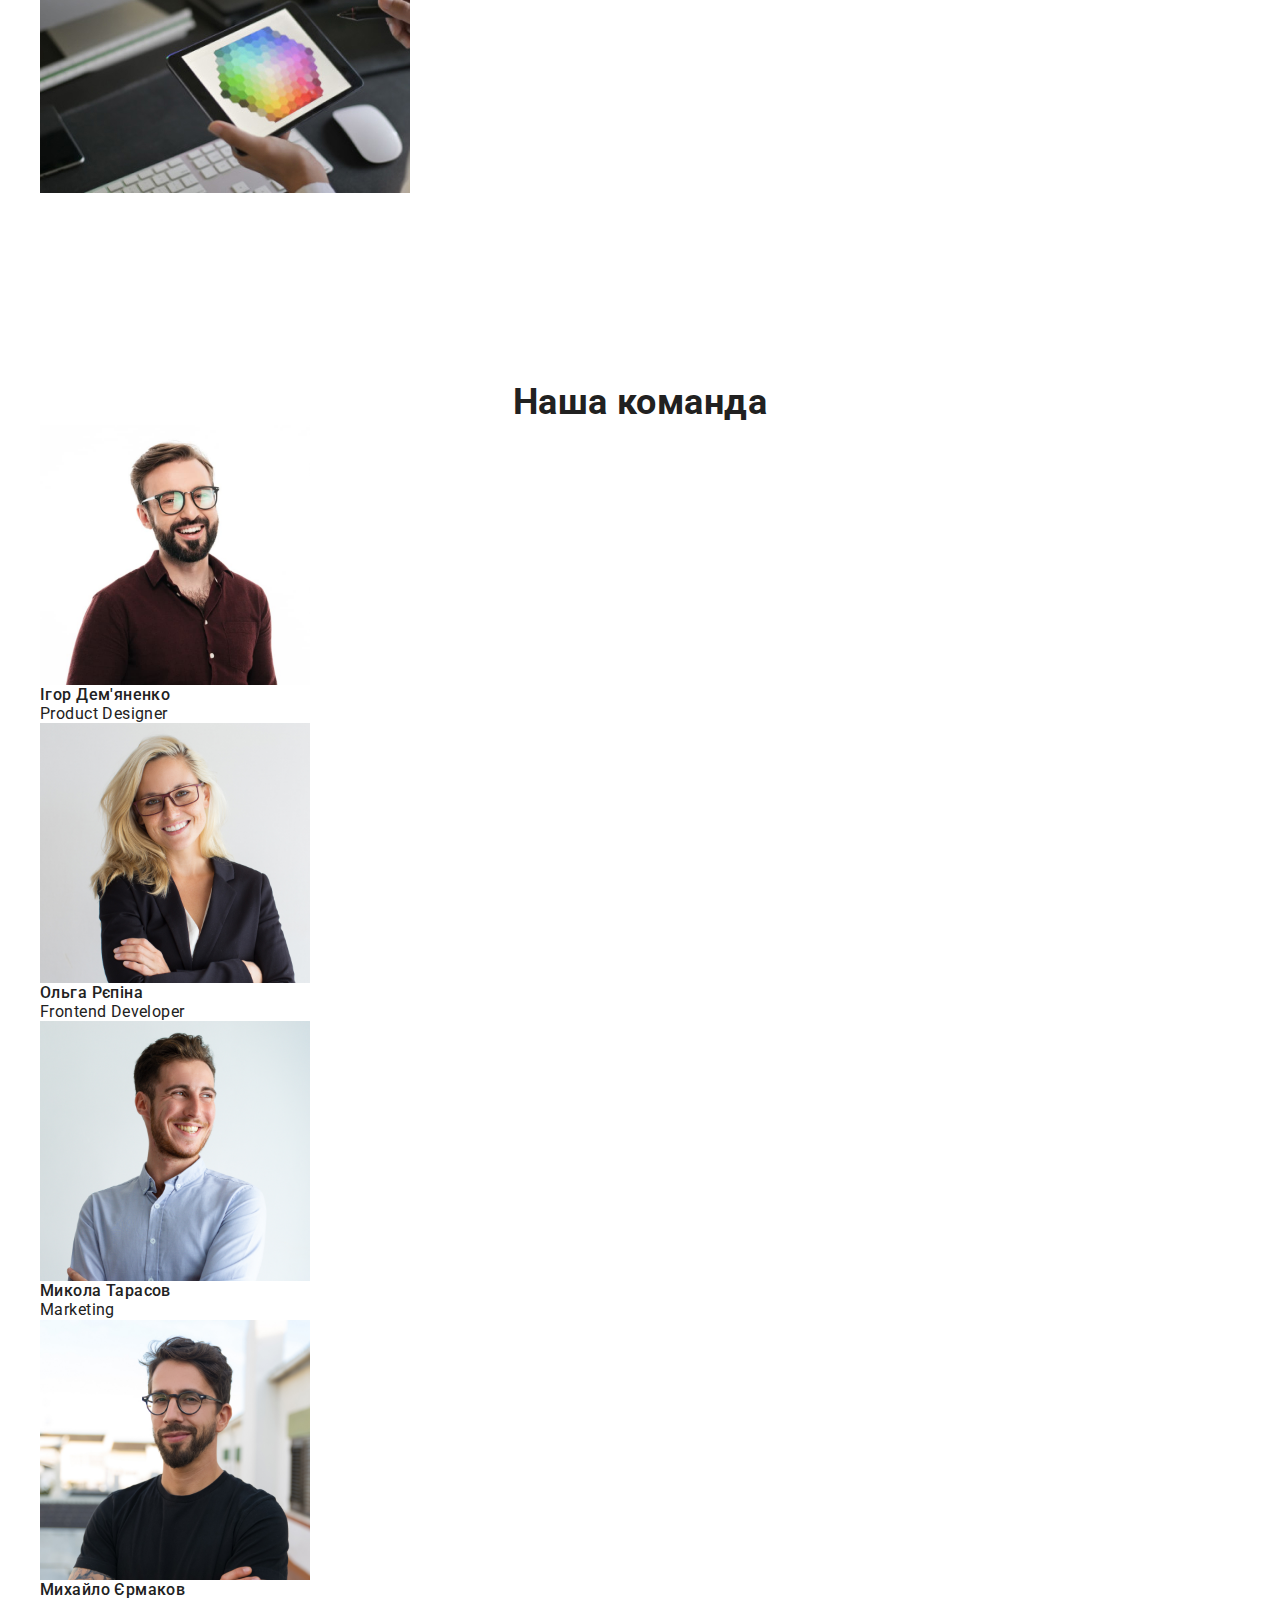
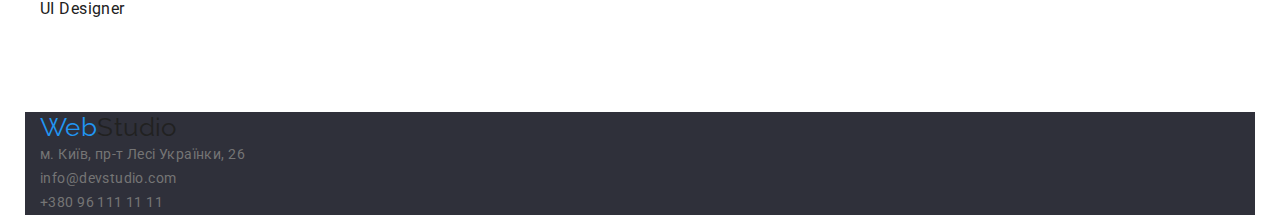
==== commit 29b80bf4: "Прийняте дз" ====
--- a/index.html
+++ b/index.html
@@ -8,43 +8,44 @@
     <link rel="preconnect" href="https://fonts.googleapis.com">
     <link rel="preconnect" href="https://fonts.gstatic.com" crossorigin>
     <link href="https://fonts.googleapis.com/css2?family=Raleway:wght@700&family=Roboto:wght@400;500;700;900&display=swap" rel="stylesheet">
+    <link rel="stylesheet" href="node_modules/modern-normalize/modern-normalize.css">
     <link rel="stylesheet" href="./css/styles.css"/> 
 
 </head>
 <body>
     <!-- Шапка сайту -->
     <header class="page-header">
+      <div class="container header-container">
         <a href="" class="logo">Web<span class="logo__decor">Studio</span></a>
-
-        <nav>
-            <!-- Навігація -->
+       <!-- Навігація -->
+        <nav class="header-nav">
           <ul class="site-nav list">
-            <li><a href="./index.html" class="nav-link">Студія</a></li>
-            <li><a href="./portfolio.html" class="nav-link">Портфоліо</a></li>
-            <li><a href="" class="nav-link">Контакти</a></li>
+            <li class="list-item"><a class="nav-link" href="./index.html" >Студія</a></li>
+            <li class="list-item"><a class="nav-link" href="./portfolio.html">Портфоліо</a></li>
+            <li class="list-item"><a class="nav-link" href="#" >Контакти</a></li>
           </ul>
         </nav>
-        <ul class="auth-nav list"> 
-            <li><a href="mailto:info@devstudio.com" class="auth-link">info@devstudio.com</a></li>
-            <li><a href="tel:+380961111111" class="auth-link">+380 96 111 11 11</a></li>
+        <div>
+          <ul class="auth-nav list"> 
+            <li><a class="auth-link header-mail" href="mailto:info@devstudio.com">info@devstudio.com</a></li>
+            <li><a class="auth-link header-tel" href="tel:+380961111111">+380 96 111 11 11</a></li>
         </ul>
+        </div> 
+      </div>
       </header>
   
       <main>
         <!-- Герой -->
-        <section class="hero">
+        <section class="hero container">
         <div class="hero-box" >
           <h1 class="hero-title">Ефективні рішення для вашого бізнесу</h1>
           <button type="button" class="service">Замовити послугу</button>
         </div>
-          
         </section>
 
-        
-  
         <!-- Особливості -->
-        <section class="section">
-          <h2 class="section-title">Особливості</h2>
+        <section class="section container">
+          <h2 class="section-title hiden">Особливості</h2>
   
           <ul class="list">
             <li>
@@ -74,7 +75,7 @@
         </section>
   
         <!-- Чим ми займаємося -->
-        <section class="section">
+        <section class="section container">
           <h2 class="section-title">Чим ми займаємося</h2>
   
           <ul class="list">
@@ -100,7 +101,7 @@
         </section>
   
         <!-- Наша команда -->
-        <section class="section">
+        <section class="section container">
           <h2 class="section-title">Наша команда</h2>
     
           <ul class="list">
@@ -145,7 +146,7 @@
       </main>
 
     <!-- Адрес -->
-    <footer class="footer">
+    <footer class="footer container">
         <address>
           <a href="" class="logo">Web<span class="logo__decor">Studio</span></a>
             <ul class="list footer-nav">    
--- a/css/styles.css
+++ b/css/styles.css
@@ -4,6 +4,43 @@
 --accent-color: #2196F3; 
 --primary-bg-color: #ffffff;
 }
+
+ul {
+    list-style: none;
+    padding: 0;
+    margin: 0;
+  }
+  a {
+    text-decoration: none;
+    color: inherit;
+  }
+  h1,
+  h2,
+  h3,
+  h4,
+  h5,
+  h6 {
+    margin: 0;
+  }
+  
+  p {
+    margin: 0;
+  }
+  
+  address {
+    font-style: normal;
+  }
+  button {
+    font-family: inherit;
+    padding: 0;
+    margin: 0;
+  }
+  
+  img {
+    display: block;
+    max-width: 100%;
+    height: auto;
+  }
 
 body {
     background-color: var(--primary-bg-color) ;
@@ -13,30 +50,44 @@
     letter-spacing: 0.03em;
 }
 
-.list {
-margin: 0;
-padding: 0;
-list-style: none;
-}
-
-a {
-    text-decoration: none;
-}
-
-.button {
+button {
     cursor: pointer;
+    border-radius: 4px;
+}
+
+.container {
+    max-width: 1200px;
+    margin: 0 auto;
+    padding: 0 15px;
+}
+
+.section {
+    padding-top: 94px;
+    padding-bottom: 94px;
+}
+
+/* Header */
+.page-header {
+    border: 1px solid #ECECEC;
+    background-color:#FFFFFF;
+}
+
+.header-container {
+    display: flex;
+    align-items: center;
 }
 
 /* Логотип */
 
 .logo {
-margin: 25px 1240px 25px 215px;
+padding-top: 25px 0px;
 text-decoration: none;
 font-family: Raleway, sans-serif;
 font-style: normal;
 font-size: 26px;
 line-height: 1.2; 
 color: #2196F3;
+margin-right: 93px;
 }
 
 .logo__decor {
@@ -44,11 +95,12 @@
     color: var(--primary-text-color) ;
 }
 
-.page-header {
-    background-color:#FFFFFF;
-}
-
 /* Навігація сайту */
+
+
+.list-item:not(:last-child) {
+    margin-right: 50px;
+}
 
 .site-nav,
 .auth-nav {
@@ -56,10 +108,16 @@
  font-size: 14px;
  line-height: 1.1;
  letter-spacing: 0.02em;
+ padding: 32px 0px;
+ display: flex;
 }
 
 .nav-link {
     color: var(--primary-text-color);
+}
+
+.nav-link:not(:last-child) {
+    margin-right: 50px;
 }
 
 .nav-link:hover, 
@@ -69,49 +127,73 @@
 
 .auth-link {
     color: var(--secondary-text-color);
+    margin-left: auto;
 }
 
 .auth-link:hover, 
 .auth-link:focus {
     color: var(--accent-color);
 }
- 
+
+.header-mail {
+    margin-left: 344px;
+}
+
+.header-tel {
+margin-left: 50px;
+}
+
 /* Герой */
 
 .hero {
     background-color: #2F303A;
     color: #FFFFFF;
-    padding: 200px;
 }
 
 .hero-box {
-    width: 1600px;
-    letter-spacing: 0,06em;
+   letter-spacing: 0,06em;
 }
 
 .hero-title {
-    margin-bottom: 30px;
     font-weight: 900;
     font-size: 44px;
     line-height: 1.3;
     text-align: center;
+    text-transform: uppercase;
     letter-spacing: 0.06em;
-    text-transform: uppercase;
     color: #FFFFFF;
-}
+    padding-top: 200px;
+    margin-bottom: 30px;
+}
+
 
 /* Кнопка */
 .service {
     background-color: var(--accent-color);
     color: #ffffff;
-    padding: 10px 32px 10px 32px;
-    margin: 360px 724px 210px 724px;
     font-size: 16px;
     line-height: 1.8; 
     font-family: inherit;
+    margin: 0 auto;
+    display: flex;
+    padding: 10px 32px;
 }
 
 /* Особливості */
+
+.hiden {
+    position: absolute;
+    white-space: nowrap;
+    width: 1px;
+    height: 1px;
+    overflow: hidden;
+    border: 0;
+    padding: 0;
+    clip: rect(0 0 0 0);
+    clip-path: inset(50%);
+    margin: -1px;
+  }
+
 .title{
 font-weight: 700;
 font-size: 14px;
@@ -147,7 +229,6 @@
 
 .footer{
 background-color: #2F303A;
-width: 1600px;
 }
 
 .footer-nav{
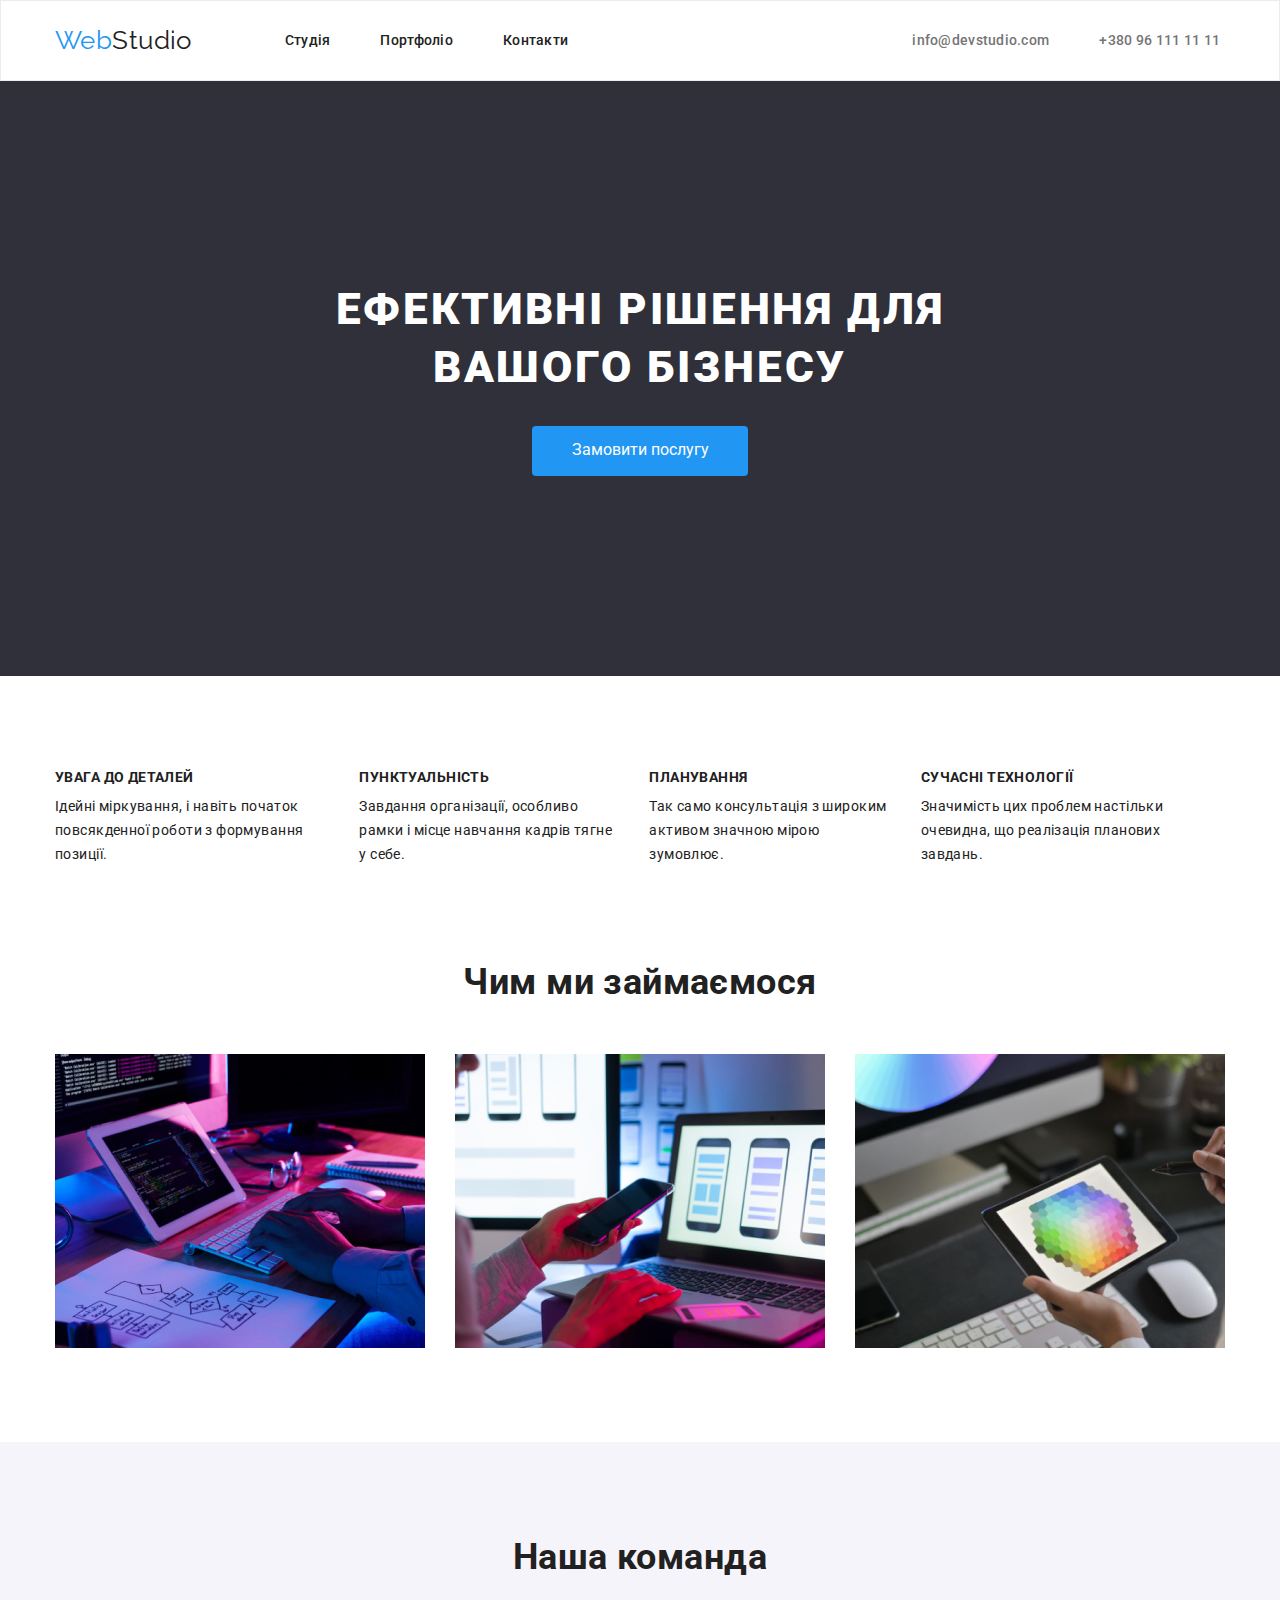
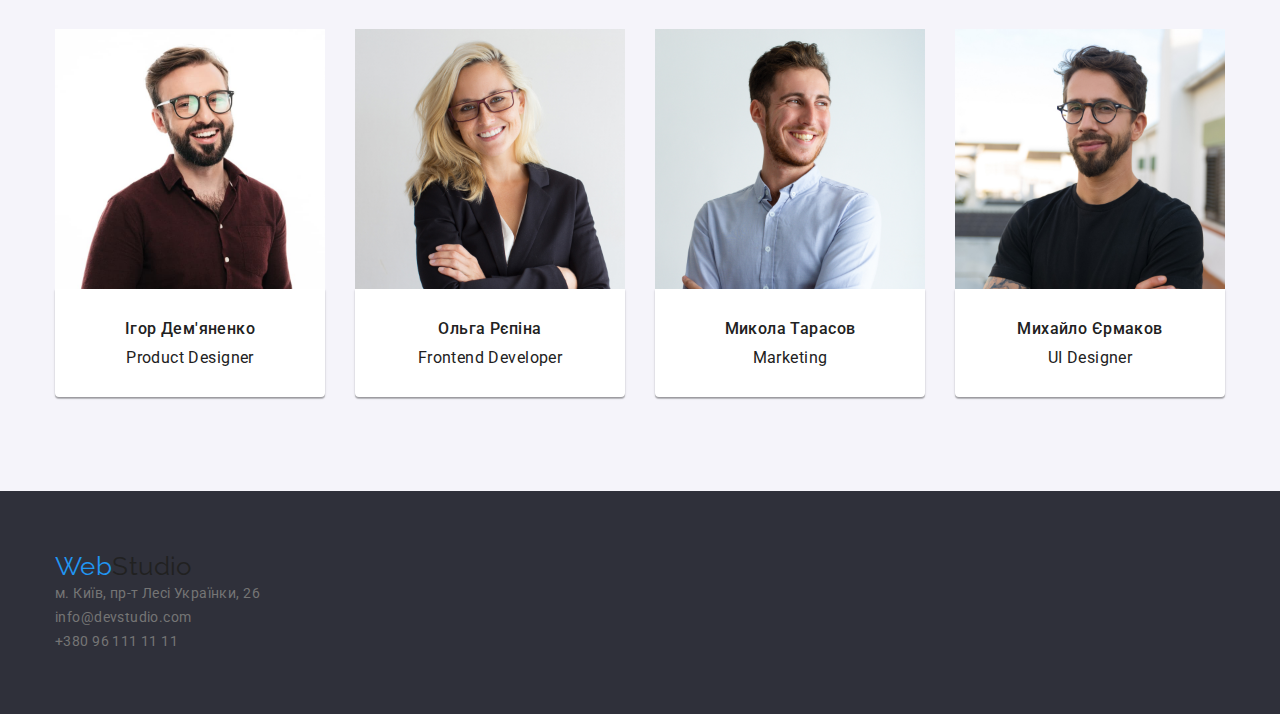
==== commit aa174382: "3 Hm" ====
--- a/index.html
+++ b/index.html
@@ -8,7 +8,7 @@
     <link rel="preconnect" href="https://fonts.googleapis.com">
     <link rel="preconnect" href="https://fonts.gstatic.com" crossorigin>
     <link href="https://fonts.googleapis.com/css2?family=Raleway:wght@700&family=Roboto:wght@400;500;700;900&display=swap" rel="stylesheet">
-    <link rel="stylesheet" href="node_modules/modern-normalize/modern-normalize.css">
+    <link rel="stylesheet" href="https://cdnjs.cloudflare.com/ajax/libs/modern-normalize/1.0.0/modern-normalize.min.css"/>
     <link rel="stylesheet" href="./css/styles.css"/> 
 
 </head>
@@ -16,7 +16,7 @@
     <!-- Шапка сайту -->
     <header class="page-header">
       <div class="container header-container">
-        <a href="" class="logo">Web<span class="logo__decor">Studio</span></a>
+        <a href="" class="logo">Web<span class="logo-decor">Studio</span></a>
        <!-- Навігація -->
         <nav class="header-nav">
           <ul class="site-nav list">
@@ -36,18 +36,18 @@
   
       <main>
         <!-- Герой -->
-        <section class="hero container">
-        <div class="hero-box" >
+        <section class="hero">
+        <div class="hero-box">
           <h1 class="hero-title">Ефективні рішення для вашого бізнесу</h1>
           <button type="button" class="service">Замовити послугу</button>
         </div>
         </section>
 
         <!-- Особливості -->
-        <section class="section container">
-          <h2 class="section-title hiden">Особливості</h2>
-  
-          <ul class="list">
+        <section class="section">
+          <div class="container">
+            <h2 class="section-title hiden">Особливості</h2>
+          <ul class="list flex-container">
             <li>
               <h3 class="title">УВАГА ДО ДЕТАЛЕЙ</h3>
               <p class="text">
@@ -72,92 +72,110 @@
               </p>
             </li>
           </ul>
+
+          </div>
+         
         </section>
   
         <!-- Чим ми займаємося -->
-        <section class="section container">
-          <h2 class="section-title">Чим ми займаємося</h2>
+        <section class="section about">
+          <div class="container">
+            <h2 class="section-title">Чим ми займаємося</h2>
   
-          <ul class="list">
-            <li>
+          <ul class="list function">
+            <li class="function-img">
               <img src="images/img.jpg" alt="Програміст працює на ноутбуці" 
               width="370"
               height="294"
               />
             </li>
-            <li>
+            <li class="function-img">
               <img src="images/img2.jpg" alt="Дизайнери розробляють додатки для смартфонів"
               width="370"
               height="294"
               >
             </li>
-            <li>
+            <li class="function-img">
                 <img src="images/img3.jpg" alt="Дизайнер працює над кольором" 
                 width="370"
                 height="294"
                 />
               </li>
           </ul>
-        </section>
+        </div>
+          
+      </section>
+
+      <!-- Наша команда -->
+      <section class="section section-staff">
+        <div class="container">
+        <h2 class="section-title">Наша команда</h2>
   
-        <!-- Наша команда -->
-        <section class="section container">
-          <h2 class="section-title">Наша команда</h2>
-    
-          <ul class="list">
-            <li>
-              <img src="./images/img_igor.jpg" alt="Студія"
-                width="270"
-                height="260"
+        <ul class="list staff">
+          <li class="staff-img">
+            <img src="./images/img_igor.jpg" alt="Студія"
+              width="270"
+              height="260"
+            />
+            <div class="staff-text">
+            <h3 class="subtitle">Ігор Дем'яненко</h3>
+              <p class="profession" lang="en">Product Designer</p>
+            </div>
+          </li>
+          <li class="staff-img">
+              <img src="./images/img_olga.jpg" alt="Студія"
+              width="270"
+              height="260"
+            /> 
+            <div class="staff-text">
+              <h3 class="subtitle">Ольга Рєпіна</h3>
+            <p class="profession" lang="en">Frontend Developer</p>
+            </div>
+            
+          </li>
+          <li class="staff-img">
+            <img src="./images/img_mykola.jpg" alt="Студія"
+              width="270"
+              height="260"
               />
-              <h3 class="subtitle">Ігор Дем'яненко</h3>
-                <p class="profession" lang="en">Product Designer</p>
-            </li>
-            <li>
-                <img src="./images/img_olga.jpg" alt="Студія"
-                width="270"
-                height="260"
+              <div class="staff-text"><h3 class="subtitle">Микола Тарасов</h3>
+              <p class="profession" lang="en">Marketing</p>
+            </div>
+               
+          </li>
+          <li class="staff-img"> 
+              <img src="./images/img_myhailo.jpg" alt="Студія"
+              width="270"
+              height="260"
               />
-              <h3 class="subtitle">Ольга Рєпіна</h3>
-              <p class="profession" lang="en">Frontend Developer</p>
-                
-            </li>
-            <li>
-                
-              <img src="./images/img_mykola.jpg" alt="Студія"
-                width="270"
-                height="260"
-                />
-                <h3 class="subtitle">Микола Тарасов</h3>
-                <p class="profession" lang="en">Marketing</p> 
-            </li>
-            <li>
-                
-                <img src="./images/img_myhailo.jpg" alt="Студія"
-                width="270"
-                height="260"
-                />
-                <h3 class="subtitle">Михайло Єрмаков</h3>
-                <p class="profession" lang="en">UI Designer</p>
-            </li>
-    
-          </ul>
-        </section>
-      </main>
+              <div class="staff-text"><h3 class="subtitle">Михайло Єрмаков</h3>
+              <p class="profession" lang="en">UI Designer</p>
+            </div>
+              
+          </li>
+  
+        </ul>
+      </div>
+        
+      </section>
+    </main>
 
-    <!-- Адрес -->
+  <!-- Адрес -->
+  <section class="footer-list"> 
     <footer class="footer container">
-        <address>
-          <a href="" class="logo">Web<span class="logo__decor">Studio</span></a>
-            <ul class="list footer-nav">    
-                
-                <li><a href="" class="contacts">м. Київ, пр-т Лесі Українки, 26</a></li> 
-                <li><a href="mailto:info@devstudio.com" class="contacts">info@devstudio.com</a></li>
-                <li><a href="tel:+380961111111" class="contacts">+380 96 111 11 11</a></li>
-                
-            </ul>   
-        </address>
-            
-      </footer>
+      <address>
+        <a href="" class="footer-logo">Web<span class="footer-logo-decor">Studio</span></a>
+          <ul class="list footer-nav">    
+              
+              <li><a href="" class="contacts">м. Київ, пр-т Лесі Українки, 26</a></li> 
+              <li><a href="mailto:info@devstudio.com" class="contacts">info@devstudio.com</a></li>
+              <li><a href="tel:+380961111111" class="contacts">+380 96 111 11 11</a></li>
+              
+          </ul>   
+      </address>
+          
+    </footer>
+  </section>
+  
 </body>
 </html>--- a/css/styles.css
+++ b/css/styles.css
@@ -1,248 +1,401 @@
 :root {
---primary-text-color: #212121;
---secondary-text-color: #757575;
---accent-color: #2196F3; 
---primary-bg-color: #ffffff;
-}
-
-ul {
-    list-style: none;
-    padding: 0;
-    margin: 0;
-  }
-  a {
+    --primary-text-color: #212121;
+    --secondary-text-color: #757575;
+    --accent-color: #2196F3; 
+    --primary-bg-color: #ffffff;
+    }
+    
+    ul {
+        list-style: none;
+        padding: 0;
+        margin: 0;
+      }
+      a {
+        text-decoration: none;
+        color: inherit;
+      }
+      h1,
+      h2,
+      h3,
+      h4,
+      h5,
+      h6 {
+        margin: 0;
+      }
+      
+      p {
+        margin: 0;
+      }
+      
+      address {
+        font-style: normal;
+      }
+      button {
+        font-family: inherit;
+        padding: 0;
+        margin: 0;
+      }
+      
+      img {
+        display: block;
+        width: 100%;
+        height: auto;
+      }
+    
+    body {
+        background-color: var(--primary-bg-color) ;
+        color: var(--primary-text-color);
+        font-family: 'Roboto', sans-serif;
+        font-size: 14px;
+        letter-spacing: 0.03em;
+    }
+    
+    button {
+        cursor: pointer;
+        border-radius: 4px;
+    }
+    
+    .container {
+        max-width: 1200px;
+        margin: 0 auto;
+        padding: 0 15px;
+    }
+    
+    .section {
+        padding-top: 94px;
+        padding-bottom: 94px;
+    }
+    
+    /* Header */
+    
+    .page-header {
+        border: 1px solid #ECECEC;
+        background-color:#FFFFFF;
+    }
+    
+    .header-container {
+        display: flex;
+        align-items: center;
+    }
+    
+    /* Логотип */
+    
+    .logo {
+    padding-top: 25px 0px;
     text-decoration: none;
-    color: inherit;
-  }
-  h1,
-  h2,
-  h3,
-  h4,
-  h5,
-  h6 {
-    margin: 0;
-  }
-  
-  p {
-    margin: 0;
-  }
-  
-  address {
+    font-family: Raleway, sans-serif;
     font-style: normal;
-  }
-  button {
-    font-family: inherit;
-    padding: 0;
-    margin: 0;
-  }
-  
-  img {
-    display: block;
-    max-width: 100%;
-    height: auto;
-  }
-
-body {
-    background-color: var(--primary-bg-color) ;
-    color: var(--primary-text-color);
-    font-family: 'Roboto', sans-serif;
+    font-size: 26px;
+    line-height: 1.2; 
+    color: #2196F3;
+    margin-right: 93px;
+    }
+    
+    .logo-decor {
+        font-style: normal;
+        color: var(--primary-text-color) ;
+    }
+    
+    /* Навігація сайту */
+    
+    
+    .list-item:not(:last-child) {
+        margin-right: 50px;
+    }
+    
+    .site-nav,
+    .auth-nav {
+     font-weight: 500;
+     font-size: 14px;
+     line-height: 1.1;
+     letter-spacing: 0.02em;
+     padding: 32px 0px;
+     display: flex;
+    }
+    
+    .nav-link {
+        color: var(--primary-text-color);
+    }
+    
+    .nav-link:not(:last-child) {
+        margin-right: 50px;
+    }
+    
+    .nav-link:hover, 
+    .nav-link:focus {
+    color: var(--accent-color);
+    }
+    
+    .auth-link {
+        color: var(--secondary-text-color);
+        margin-left: auto;
+    }
+    
+    .auth-link:hover, 
+    .auth-link:focus {
+        color: var(--accent-color);
+    }
+    
+    .header-mail {
+        margin-left: 344px;
+    }
+    
+    .header-tel {
+    margin-left: 50px;
+    }
+    
+    /* Герой */
+    
+    .hero {
+        background-color: #2F303A;
+        color: #FFFFFF;
+        max-width: 1600px;
+        max-height: 600px;
+        margin-left: auto;
+        margin-right: auto;
+        padding-bottom: 200px;
+        padding-top: 200px;
+    }
+    
+    .hero-box {
+       width: 696px;
+       margin-left: auto;
+       margin-right: auto;
+       text-align: center;
+    }
+    
+    .hero-title {
+        font-weight: 900;
+        font-size: 44px;
+        line-height: 1.3;
+        text-align: center;
+        text-transform: uppercase;
+        letter-spacing: 0.06em;
+        color: #FFFFFF; 
+        margin-bottom: 30px;
+    }
+    
+    
+    /* Кнопка */
+    .service {
+        background-color: var(--accent-color);
+        color: #ffffff;
+        font-size: 16px;
+        line-height: 1.8; 
+        font-family: inherit;
+        padding: 10px 32px;
+        width: 216px;
+        height: 50px;
+        border: transparent;
+    }
+    
+    .service:hover, 
+    .service:focus {
+      background-color: #188CE8;
+    }
+    
+    
+    /* Особливості */
+    
+    .hiden {
+        position: absolute;
+        white-space: nowrap;
+        width: 1px;
+        height: 1px;
+        overflow: hidden;
+        border: 0;
+        padding: 0;
+        clip: rect(0 0 0 0);
+        clip-path: inset(50%);
+        margin: -1px;
+    } 
+    
+    .flex-container {
+    display: flex;
+    }
+    
+    .title{
+    font-weight: 700;
     font-size: 14px;
-    letter-spacing: 0.03em;
-}
-
-button {
-    cursor: pointer;
-    border-radius: 4px;
-}
-
-.container {
-    max-width: 1200px;
-    margin: 0 auto;
-    padding: 0 15px;
-}
-
-.section {
-    padding-top: 94px;
-    padding-bottom: 94px;
-}
-
-/* Header */
-.page-header {
-    border: 1px solid #ECECEC;
-    background-color:#FFFFFF;
-}
-
-.header-container {
-    display: flex;
-    align-items: center;
-}
-
-/* Логотип */
-
-.logo {
-padding-top: 25px 0px;
-text-decoration: none;
-font-family: Raleway, sans-serif;
-font-style: normal;
-font-size: 26px;
-line-height: 1.2; 
-color: #2196F3;
-margin-right: 93px;
-}
-
-.logo__decor {
+    line-height: 1.1;
+    margin-bottom: 10px;
+    }
+    
+    .text {
+    font-weight: 400;
+    font-size: 14px;
+    line-height: 1.7;
+    margin-right: 30px;
+    }
+    
+    /* Чим ми займаємося */
+    
+    .function {
+        display: flex;
+        justify-content: center;  
+    }
+    .about {
+        padding-top: 0;
+    }
+    
+    .function-img + .function-img {
+    margin-left: 30px; 
+    }
+    
+    /* Наша команда */
+    
+    .section-staff {
+      background: #F5F4FA;  
+    }
+    
+    .staff {
+        display: flex;
+    }
+     
+    .staff-img + .staff-img {
+        margin-left: 30px;
+    }
+    
+    .staff-text {
+    background: #FFFFFF;
+    box-shadow: 0px 1px 3px rgba(0, 0, 0, 0.12), 0px 1px 1px rgba(0, 0, 0, 0.14), 0px 2px 1px rgba(0, 0, 0, 0.2);
+    border-radius: 0px 0px 4px 4px;
+    padding-top: 30px;
+    padding-bottom: 30px;
+    text-align: center;
+    }
+    
+    .section-title {
+    font-weight: 700;
+    font-size: 36px;
+    line-height: 1.2;
+    text-align: center;
+    margin-bottom: 50px;
+    }
+    
+    .subtitle {
+    font-weight: 500;
+    font-size: 16px;
+    line-height: 1.2;
+    margin-bottom: 10px;
+    }
+    
+    .profession {
+    font-weight: 400;
+    font-size: 16px;
+    line-height: 1.2;  
+    }
+
+    /* Підвал сторінки */
+
+.footer-list {
+    background-color: #2F303A;
+    padding-top: 60px;
+    padding-bottom: 60px;
+    }
+    
+    .footer-logo {
+        text-decoration: none;
+        font-family: Raleway, sans-serif;
+        font-style: normal;
+        font-size: 26px;
+        line-height: 1.2; 
+        color: #2196F3;
+        margin-bottom: 20px;
+    }
+        
+    .footer-logo-decor {
     font-style: normal;
     color: var(--primary-text-color) ;
-}
-
-/* Навігація сайту */
-
-
-.list-item:not(:last-child) {
-    margin-right: 50px;
-}
-
-.site-nav,
-.auth-nav {
- font-weight: 500;
- font-size: 14px;
- line-height: 1.1;
- letter-spacing: 0.02em;
- padding: 32px 0px;
- display: flex;
-}
-
-.nav-link {
+    }  
+    
+    .footer-nav {
+    font-weight: 400;
+    font-size: 14px;
+    line-height: 1.7;
+    }
+    
+    .contacts {
+        color: var(--secondary-text-color);
+        font-style: normal;
+    }
+    
+    .footer-nav:not(:last-child){
+    margin-bottom: 9px;
+    }
+    
+    
+    .contacts:hover,
+    .contacts:focus {
+        color: #ffffff;
+    }
+    
+    /* Портфоліо */
+
+    .button-nav {
+    margin-bottom: -44px;
+    }
+    
+    .portfolio-nav {
+        display: flex;
+       justify-content: center;
+    }
+    
+    .portfolio-button {
+    background-color:#F5F4FA;
     color: var(--primary-text-color);
-}
-
-.nav-link:not(:last-child) {
-    margin-right: 50px;
-}
-
-.nav-link:hover, 
-.nav-link:focus {
-color: var(--accent-color);
-}
-
-.auth-link {
-    color: var(--secondary-text-color);
-    margin-left: auto;
-}
-
-.auth-link:hover, 
-.auth-link:focus {
-    color: var(--accent-color);
-}
-
-.header-mail {
-    margin-left: 344px;
-}
-
-.header-tel {
-margin-left: 50px;
-}
-
-/* Герой */
-
-.hero {
-    background-color: #2F303A;
-    color: #FFFFFF;
-}
-
-.hero-box {
-   letter-spacing: 0,06em;
-}
-
-.hero-title {
-    font-weight: 900;
-    font-size: 44px;
-    line-height: 1.3;
-    text-align: center;
-    text-transform: uppercase;
-    letter-spacing: 0.06em;
-    color: #FFFFFF;
-    padding-top: 200px;
-    margin-bottom: 30px;
-}
-
-
-/* Кнопка */
-.service {
-    background-color: var(--accent-color);
-    color: #ffffff;
     font-size: 16px;
     line-height: 1.8; 
     font-family: inherit;
-    margin: 0 auto;
-    display: flex;
-    padding: 10px 32px;
-}
-
-/* Особливості */
-
-.hiden {
-    position: absolute;
-    white-space: nowrap;
-    width: 1px;
-    height: 1px;
-    overflow: hidden;
-    border: 0;
-    padding: 0;
-    clip: rect(0 0 0 0);
-    clip-path: inset(50%);
-    margin: -1px;
-  }
-
-.title{
-font-weight: 700;
-font-size: 14px;
-line-height: 1.1;
-}
-
-.text {
-font-weight: 400;
-font-size: 14px;
-line-height: 1.7;
-}
-
-.section-title{
+    margin-right: 8px; 
+    padding: 6px 22px;
+    border: 0px
+    }
+    
+    .portfolio-button:hover,
+    .portfolio-button:focus {
+    background-color: var(--accent-color);
+    color: var(--primary-bg-color);
+    }
+    
+    .card {
+        background-color: #F5F5F5;
+    }
+
+    .card-set {
+        display: flex;
+        flex-wrap: wrap;
+        flex-basis: calc(100%-2*30px/3);
+        margin-bottom: 30px;
+    }
+    
+    .pictures + .pictures {
+        margin-left: 30px;
+    }
+    
+    .card-items{
+    background-color: var(--primary-bg-color);
+    padding: 20px 24px;
+    border: 1px solid #EEEEEE; 
+    border-top: 0;
+    }
+
+    .card-text {
     font-weight: 700;
-font-size: 36px;
-line-height: 1.2;
-text-align: center;
-}
-
-.subtitle{
-font-weight: 500;
-font-size: 16px;
-line-height: 1.2;
-}
-
-.profession{
-font-weight: 400;
-font-size: 16px;
-line-height: 1.2;  
-}
-
-/* Підвал сторінки */
-
-.footer{
-background-color: #2F303A;
-}
-
-.footer-nav{
-font-weight: 400;
-font-size: 14px;
-line-height: 1.7;
-}
-
-.contacts {
-    color: var(--secondary-text-color);
-    font-style: normal;
-}
-
-.contacts:hover,
-.contacts:focus {
-    color: #ffffff;
-}+    font-size: 18px;
+    line-height: 2;
+    margin-bottom: 4px;
+    }
+
+    .about-card {
+    font-weight: 400;
+    font-size: 16px;
+    line-height: 1.8;
+    color: #757575;
+    }
+    
+    .profession {
+    font-weight: 400;
+    font-size: 16px;
+    line-height: 1.2;  
+    }
